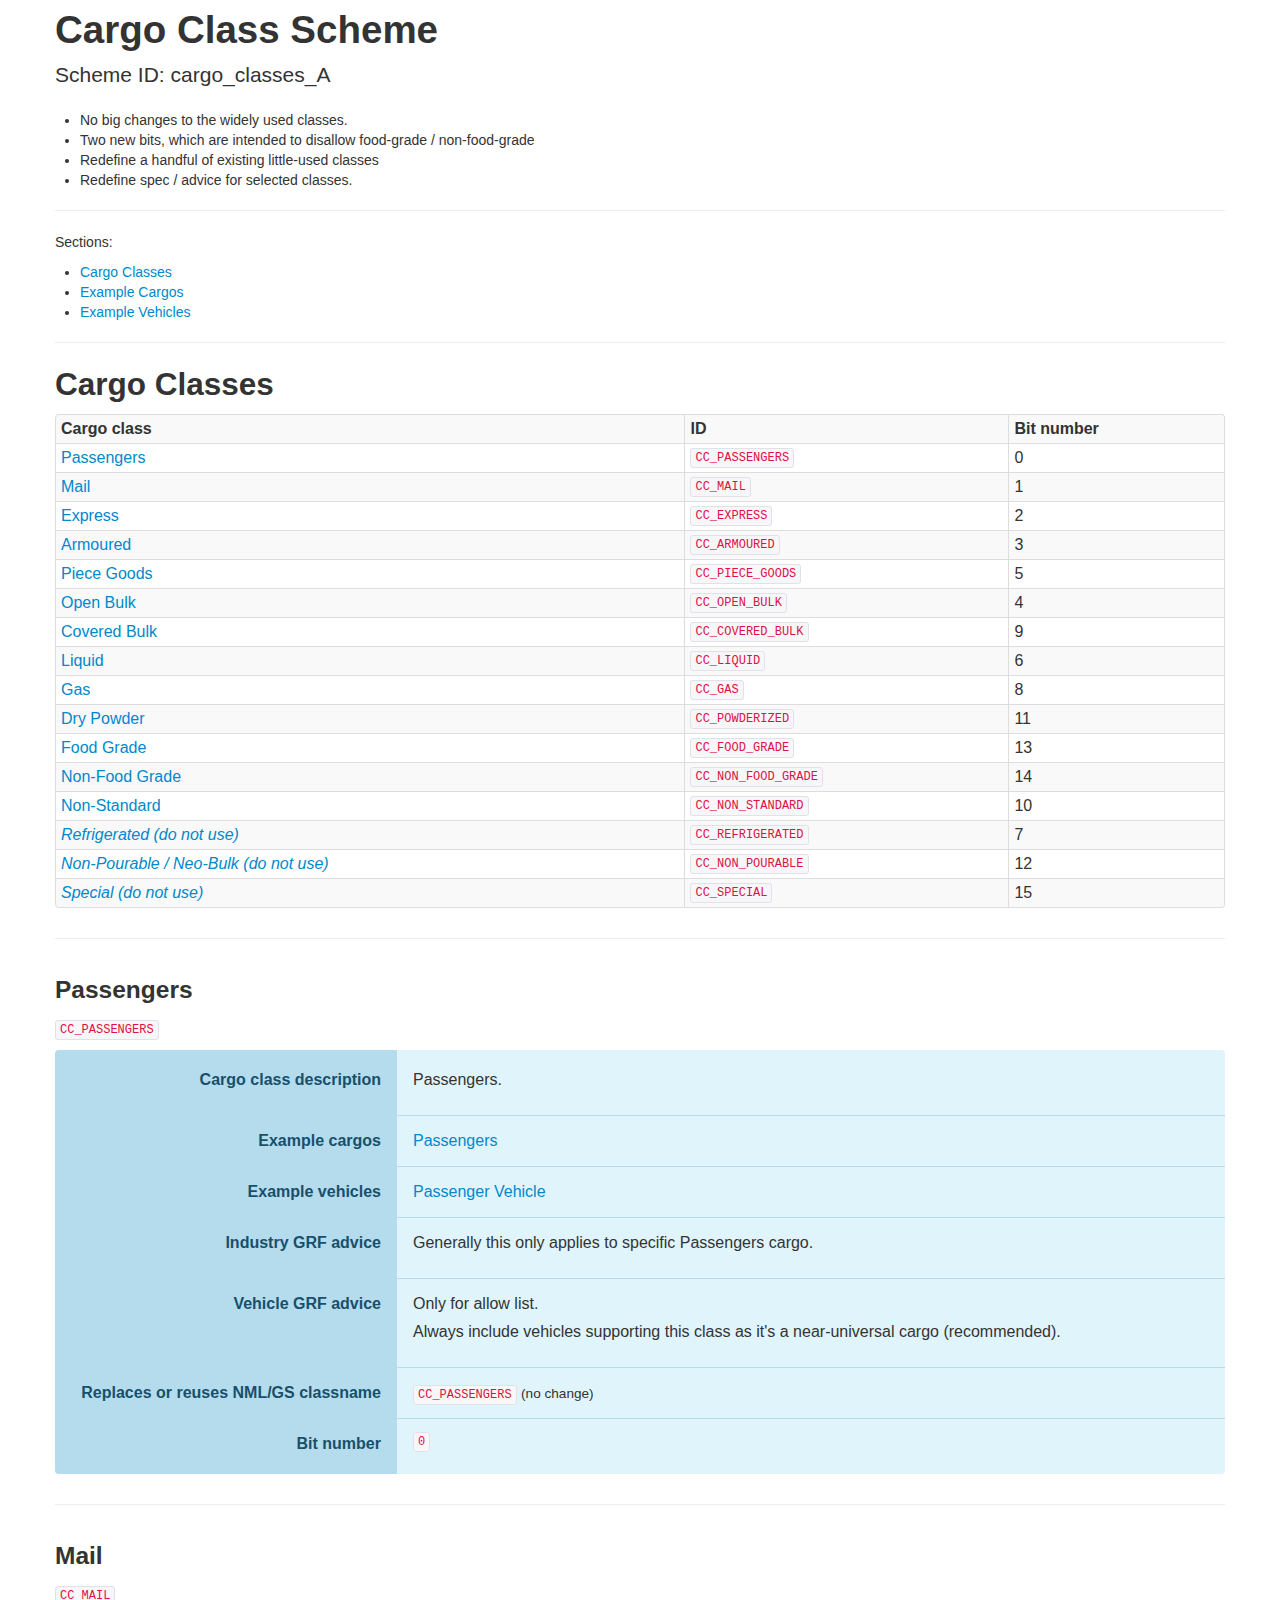
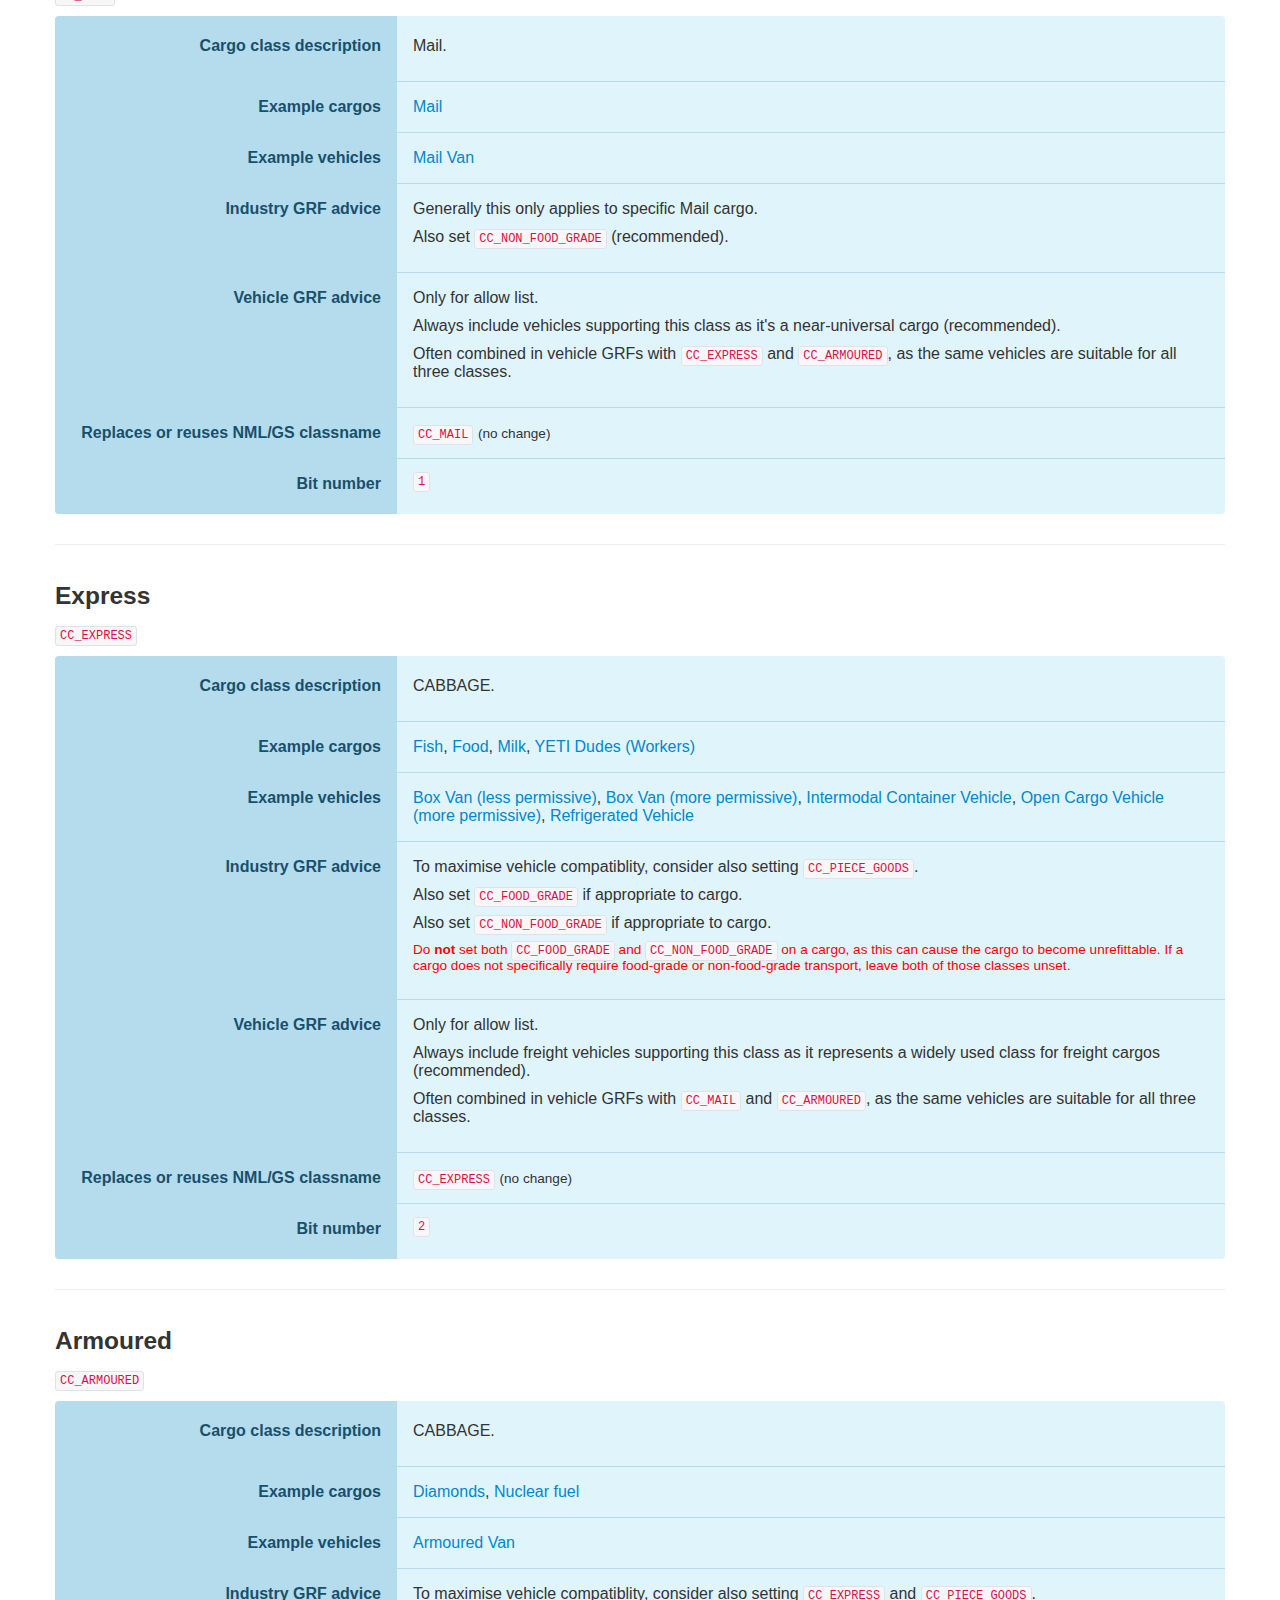
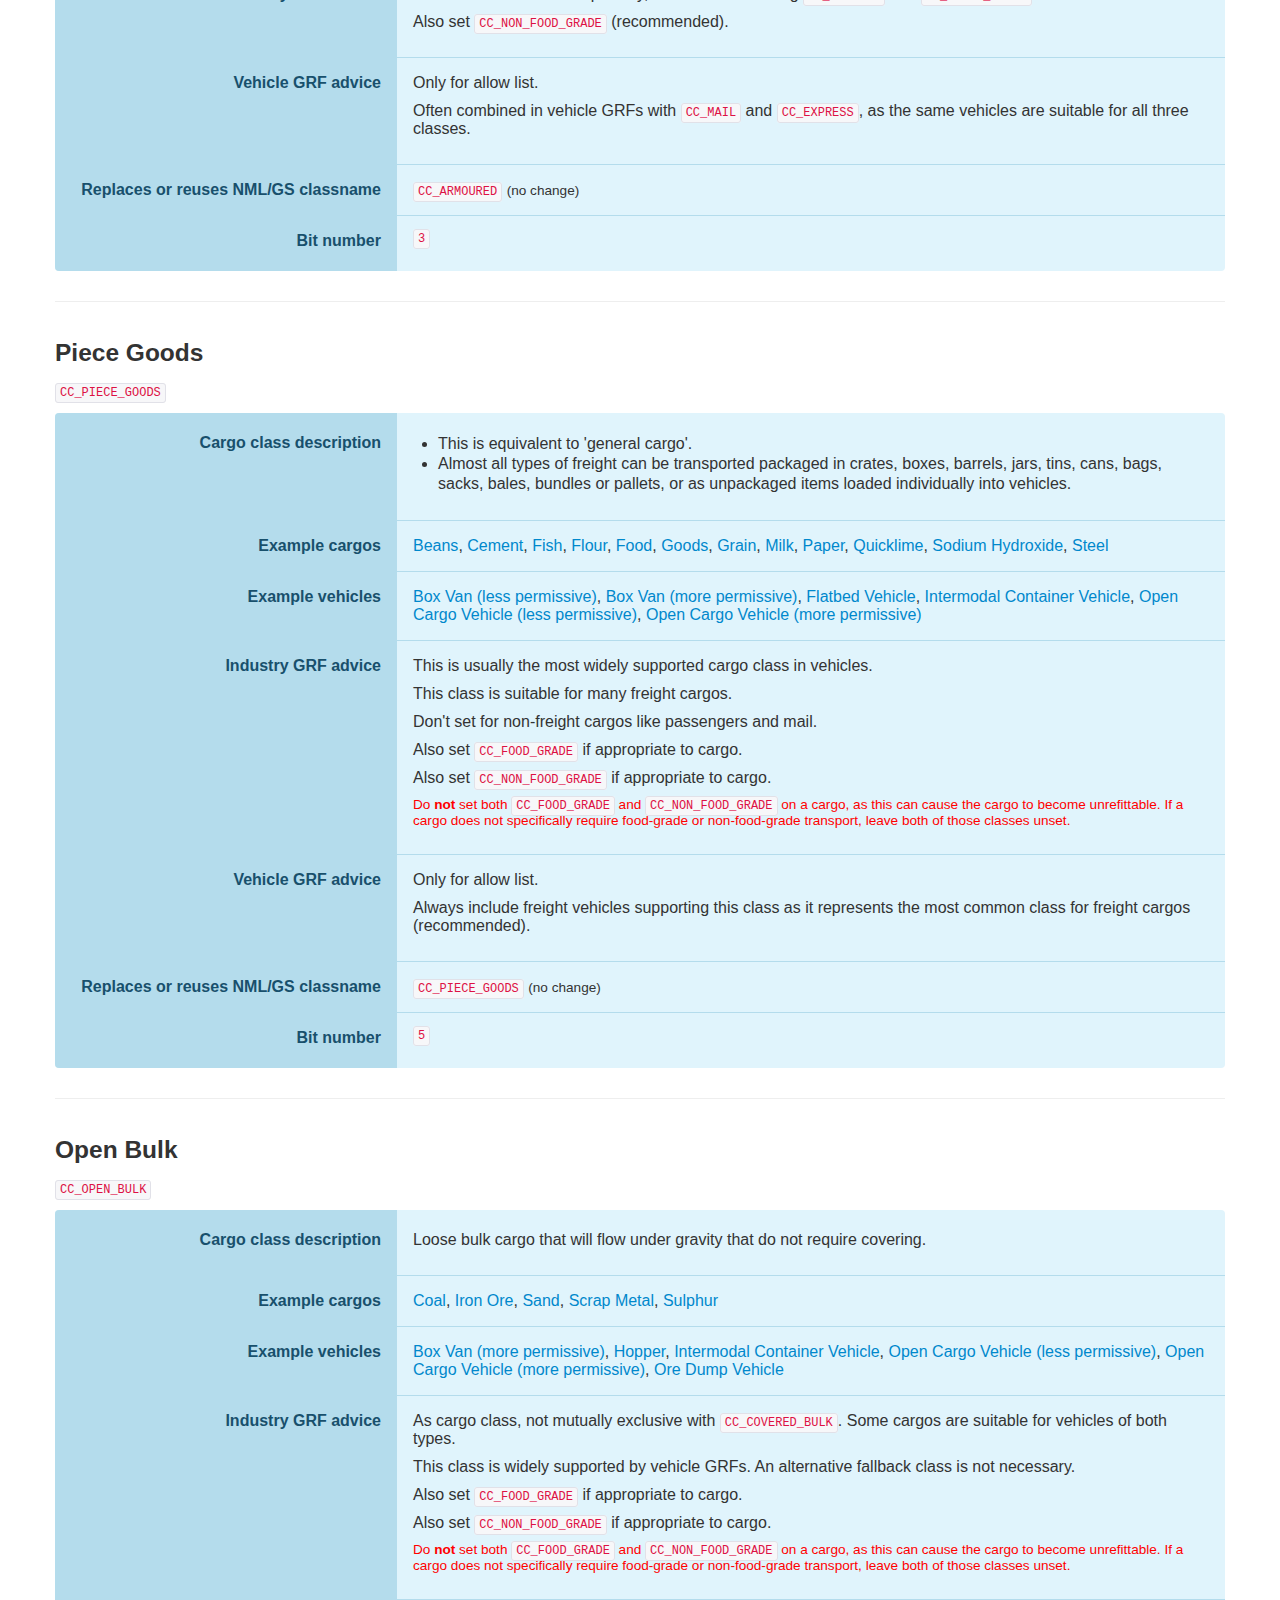
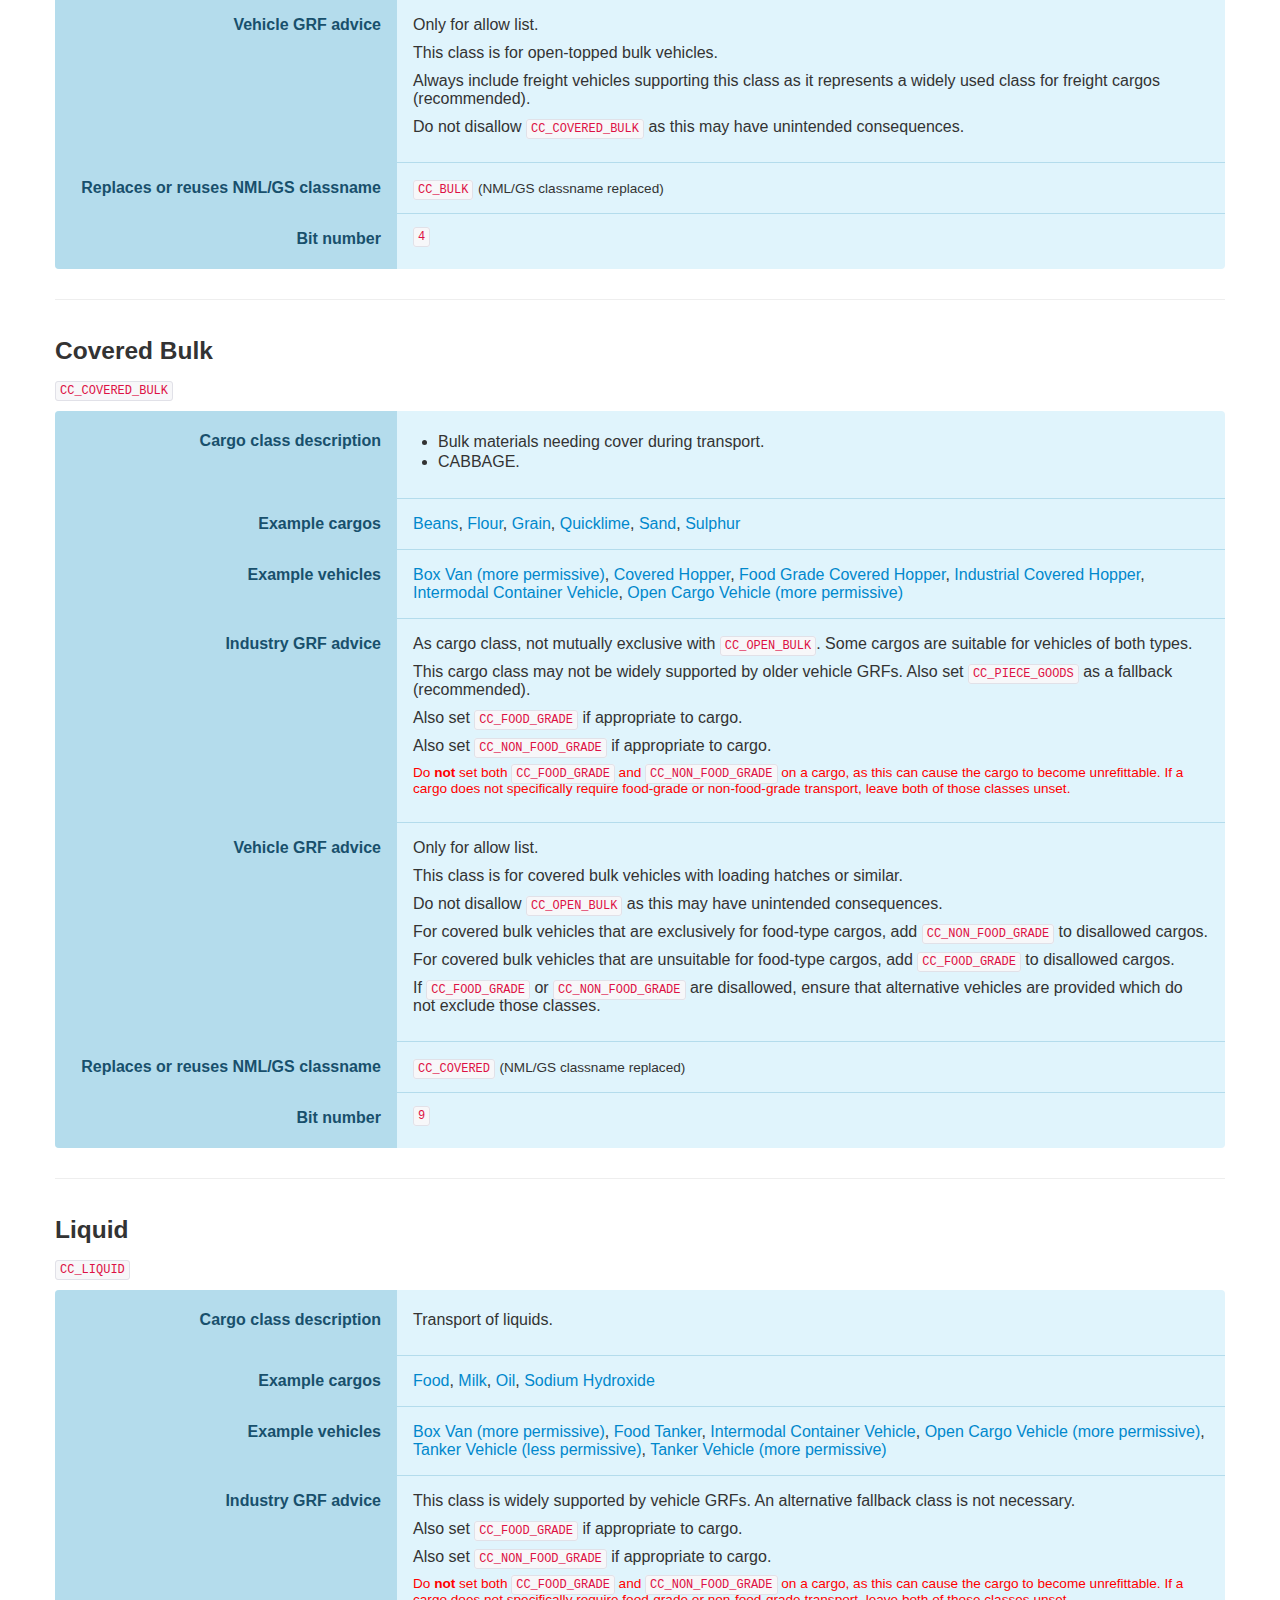
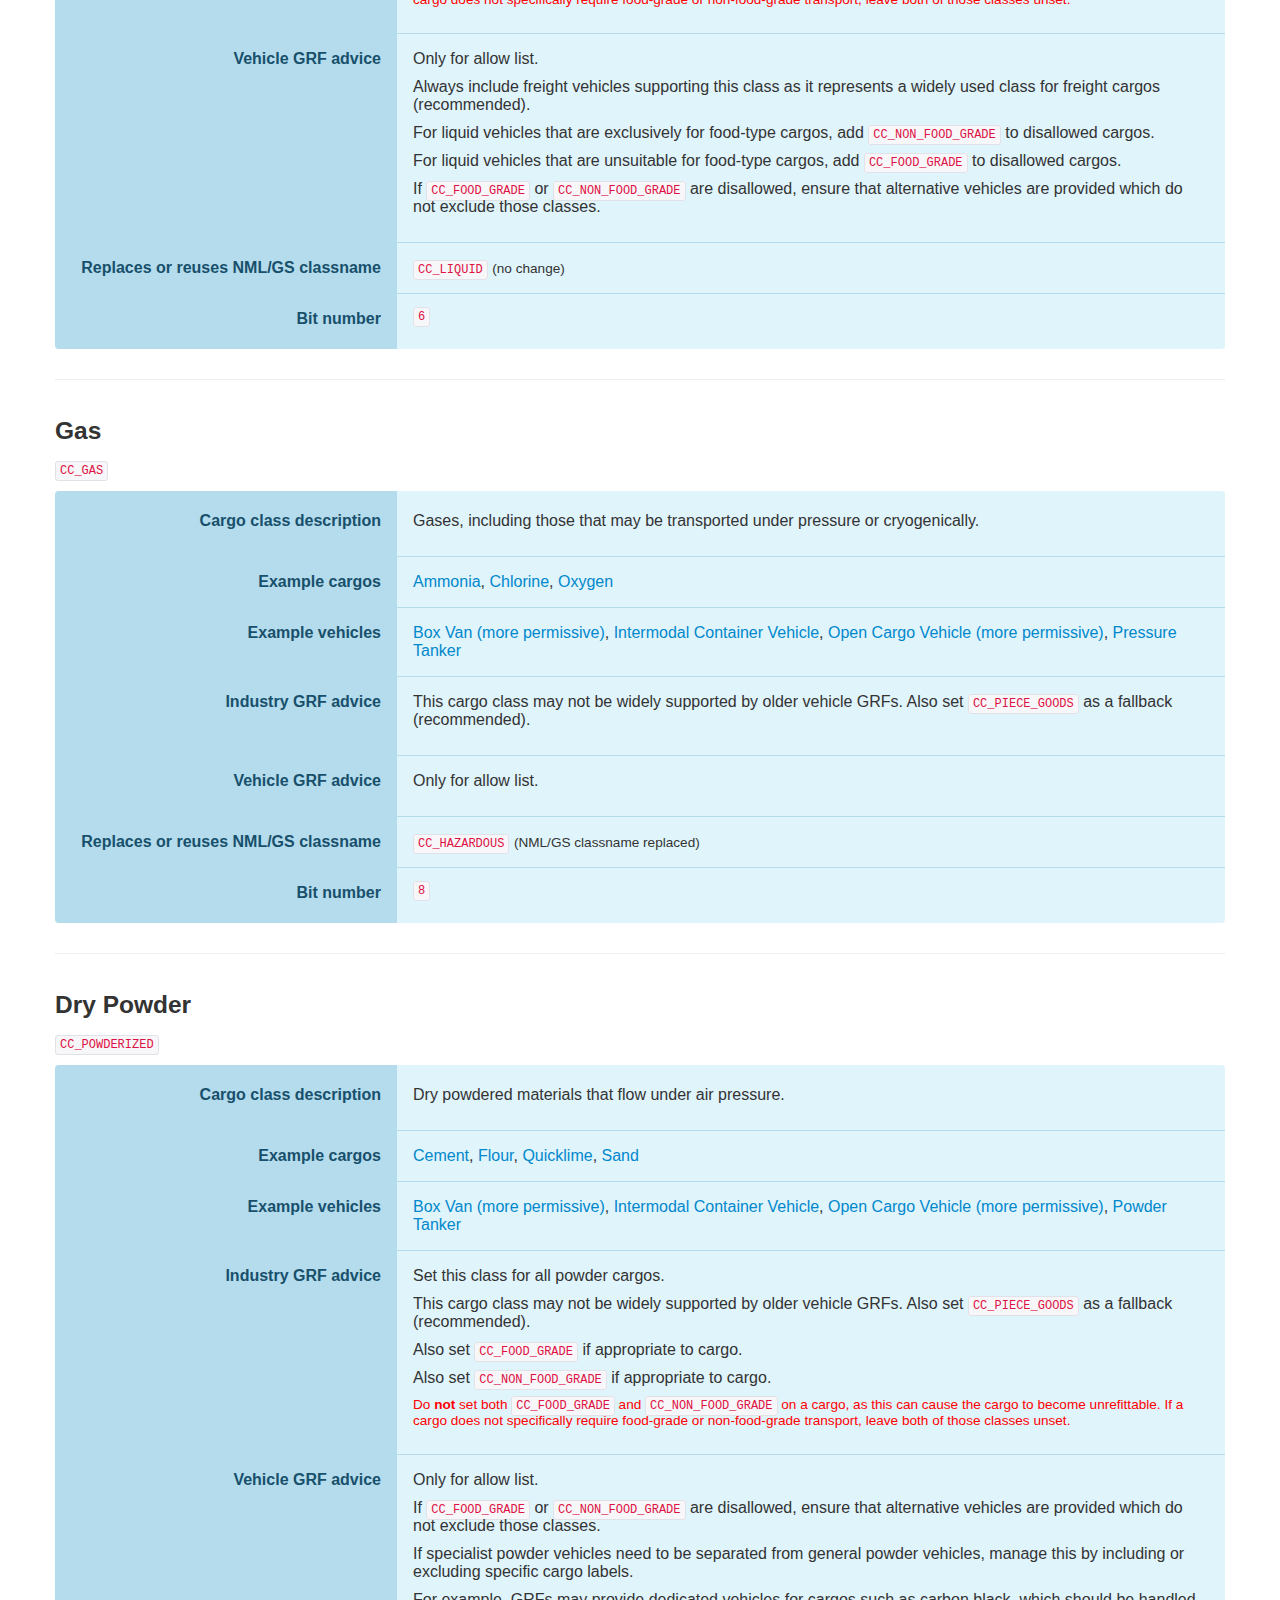
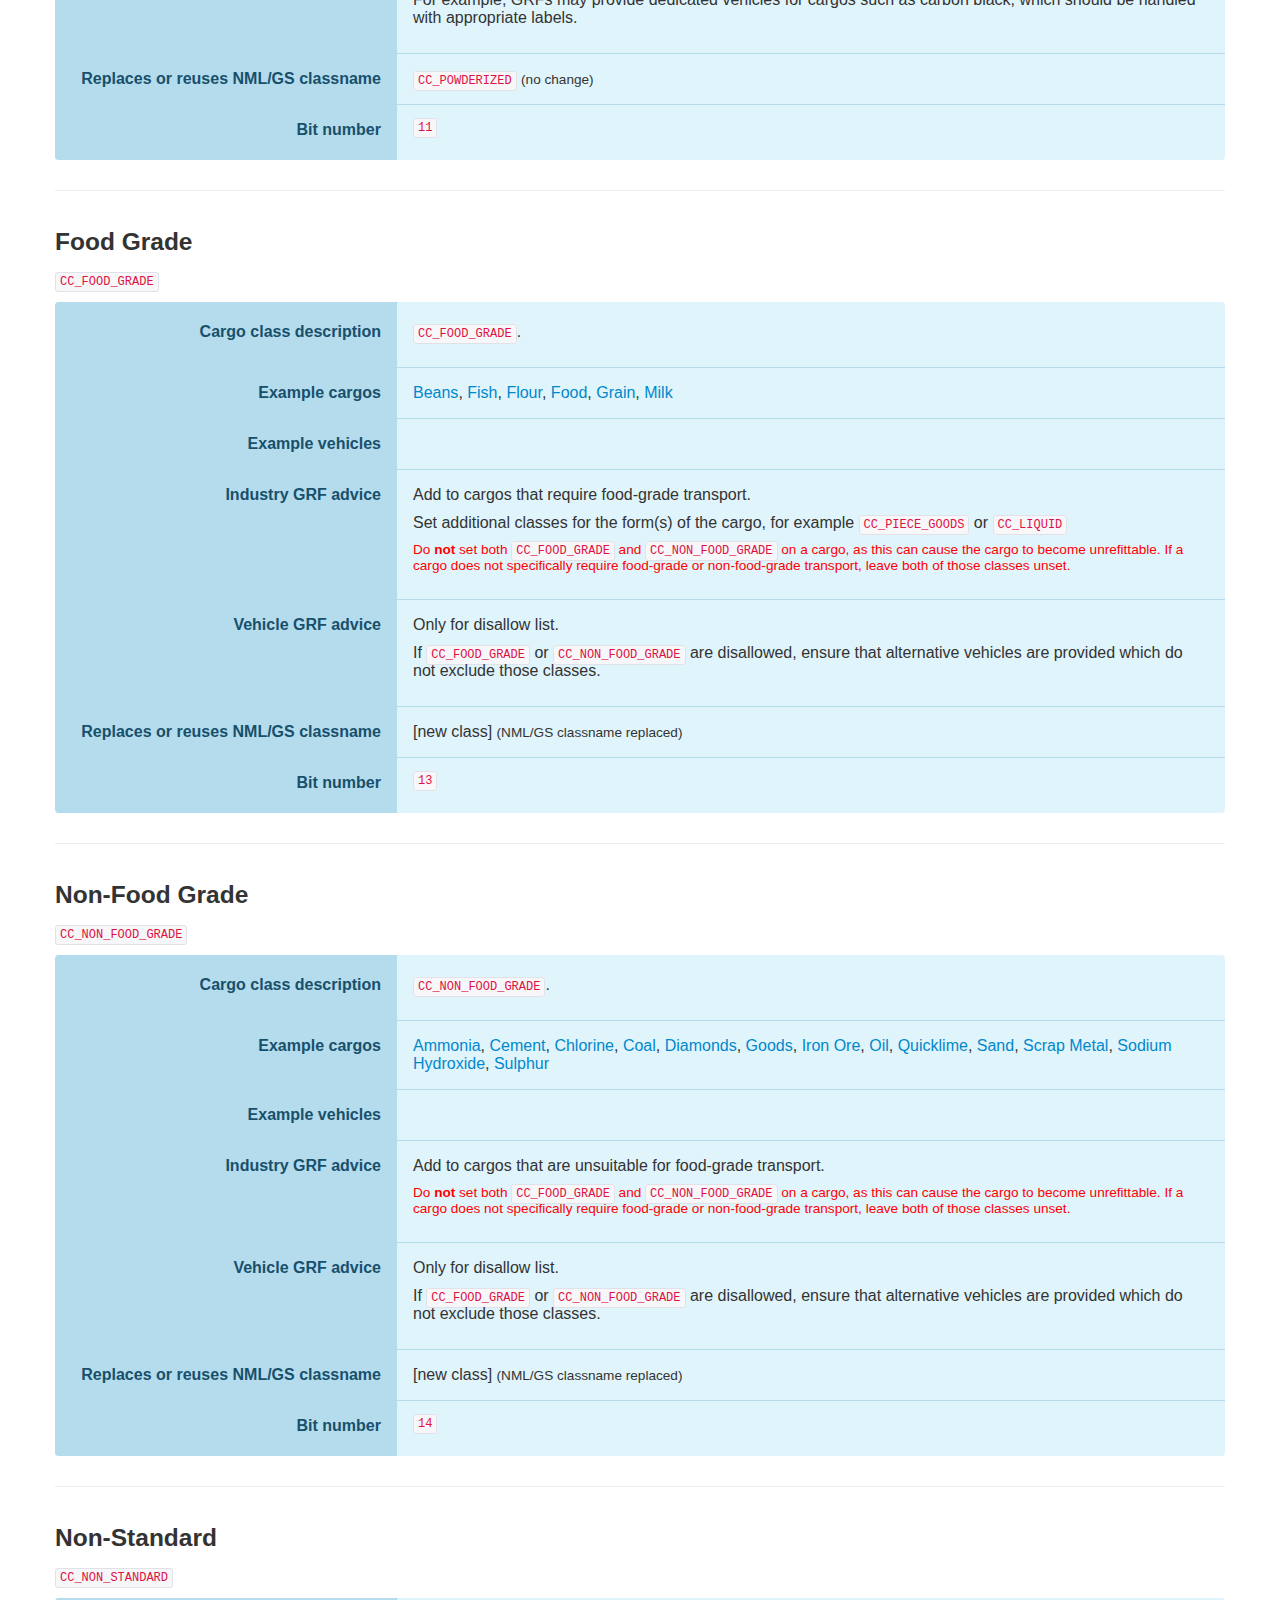
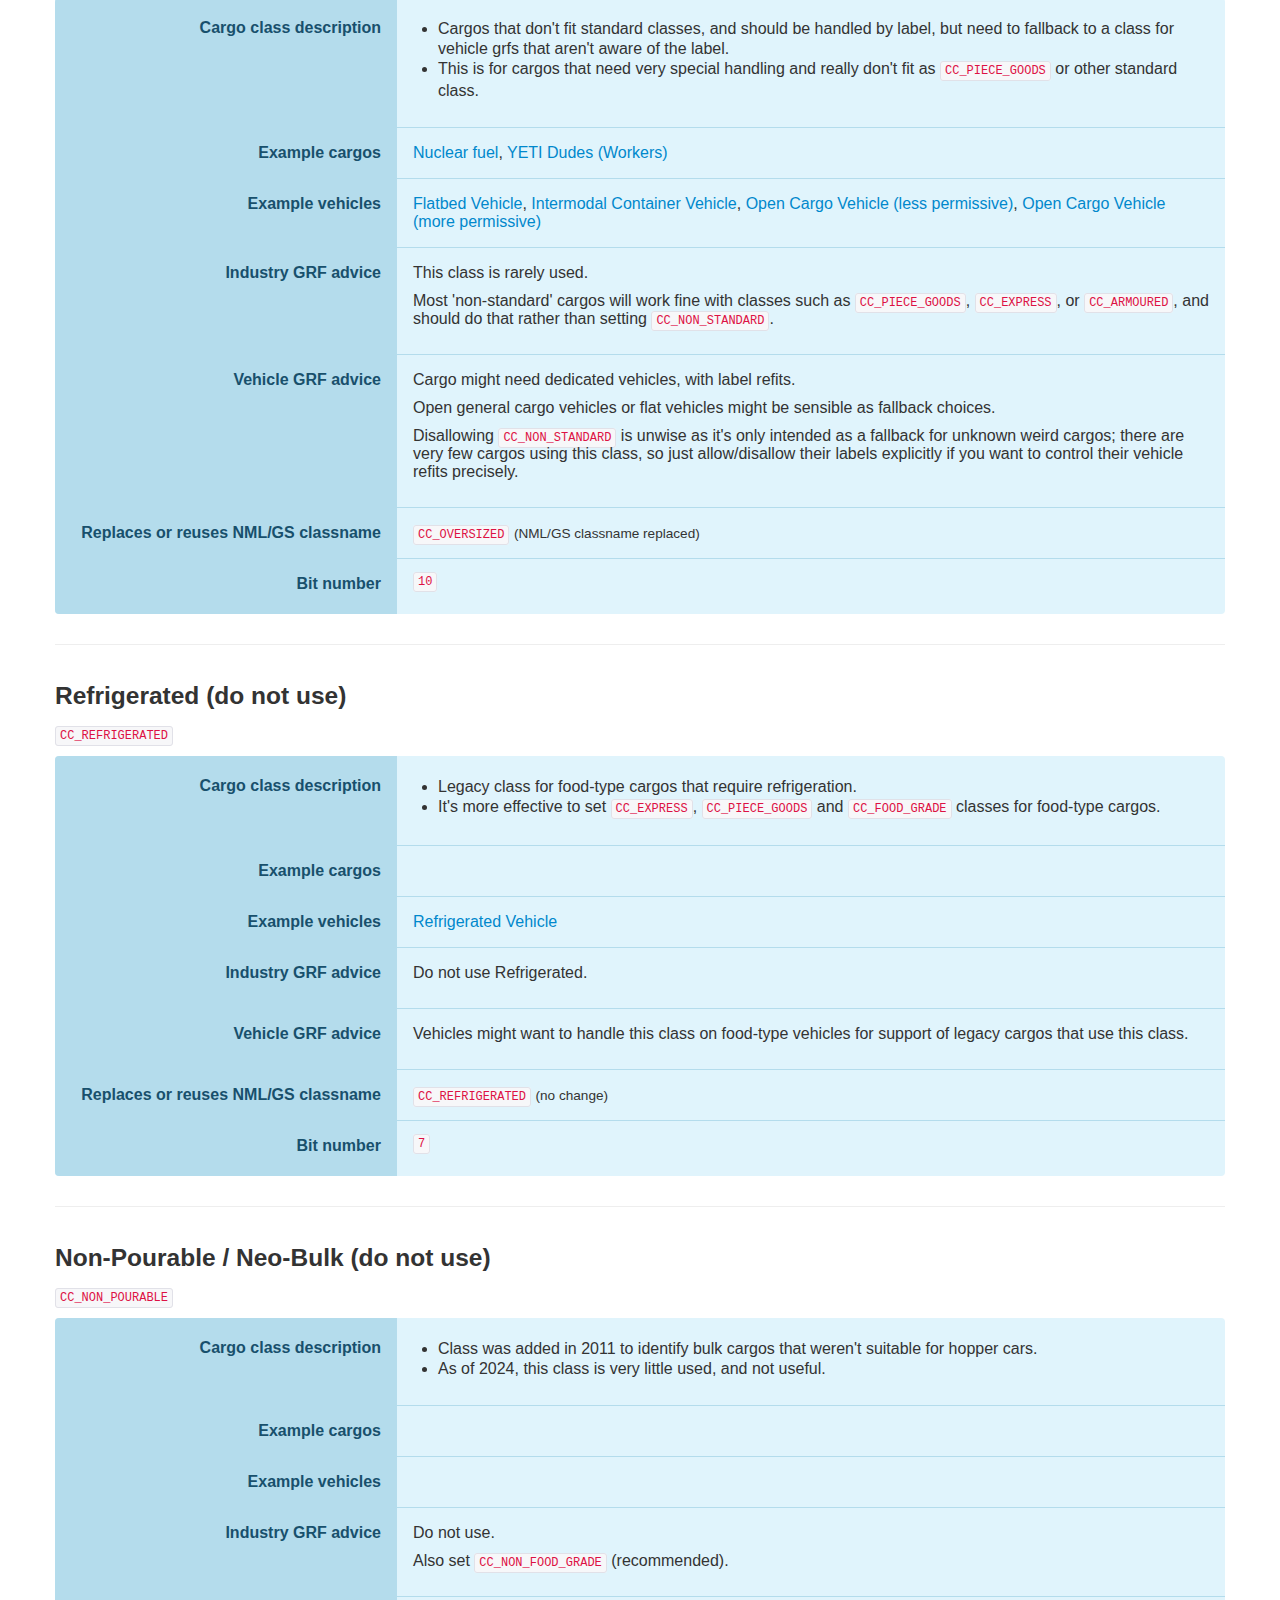
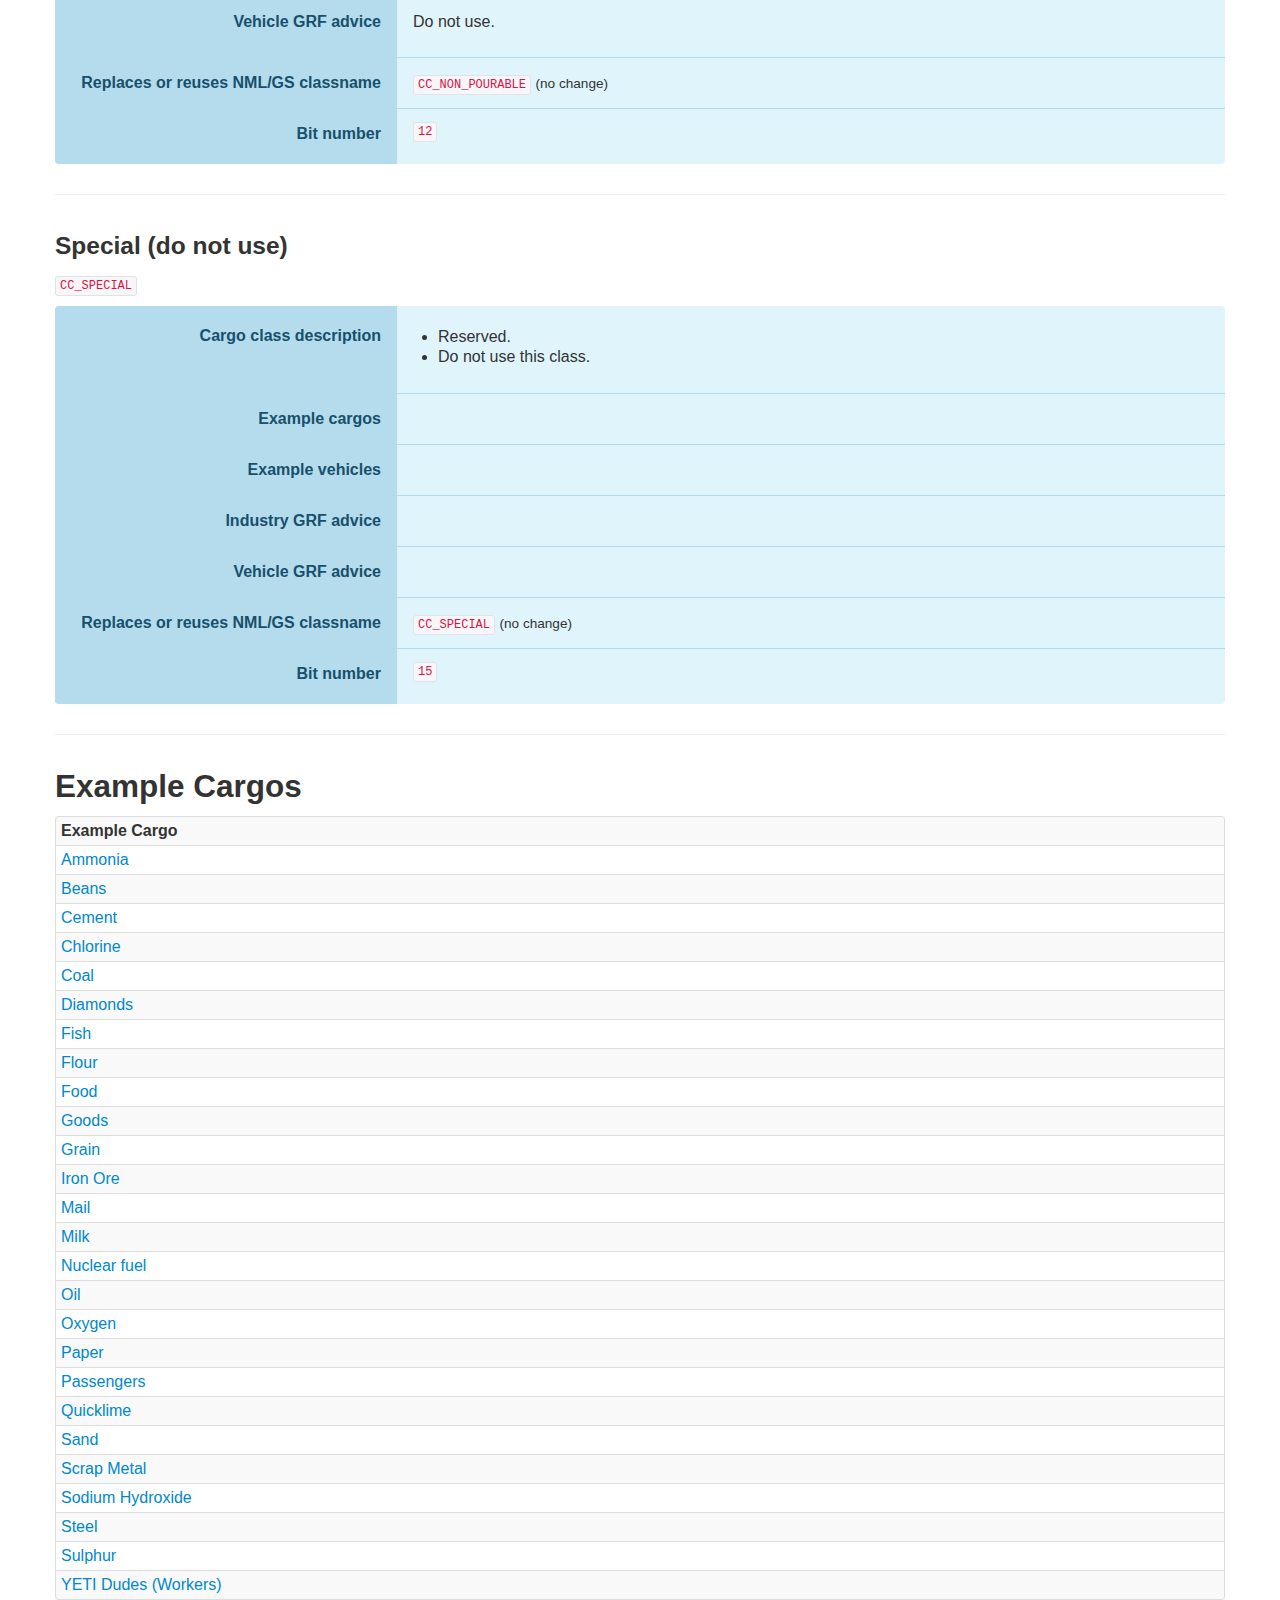
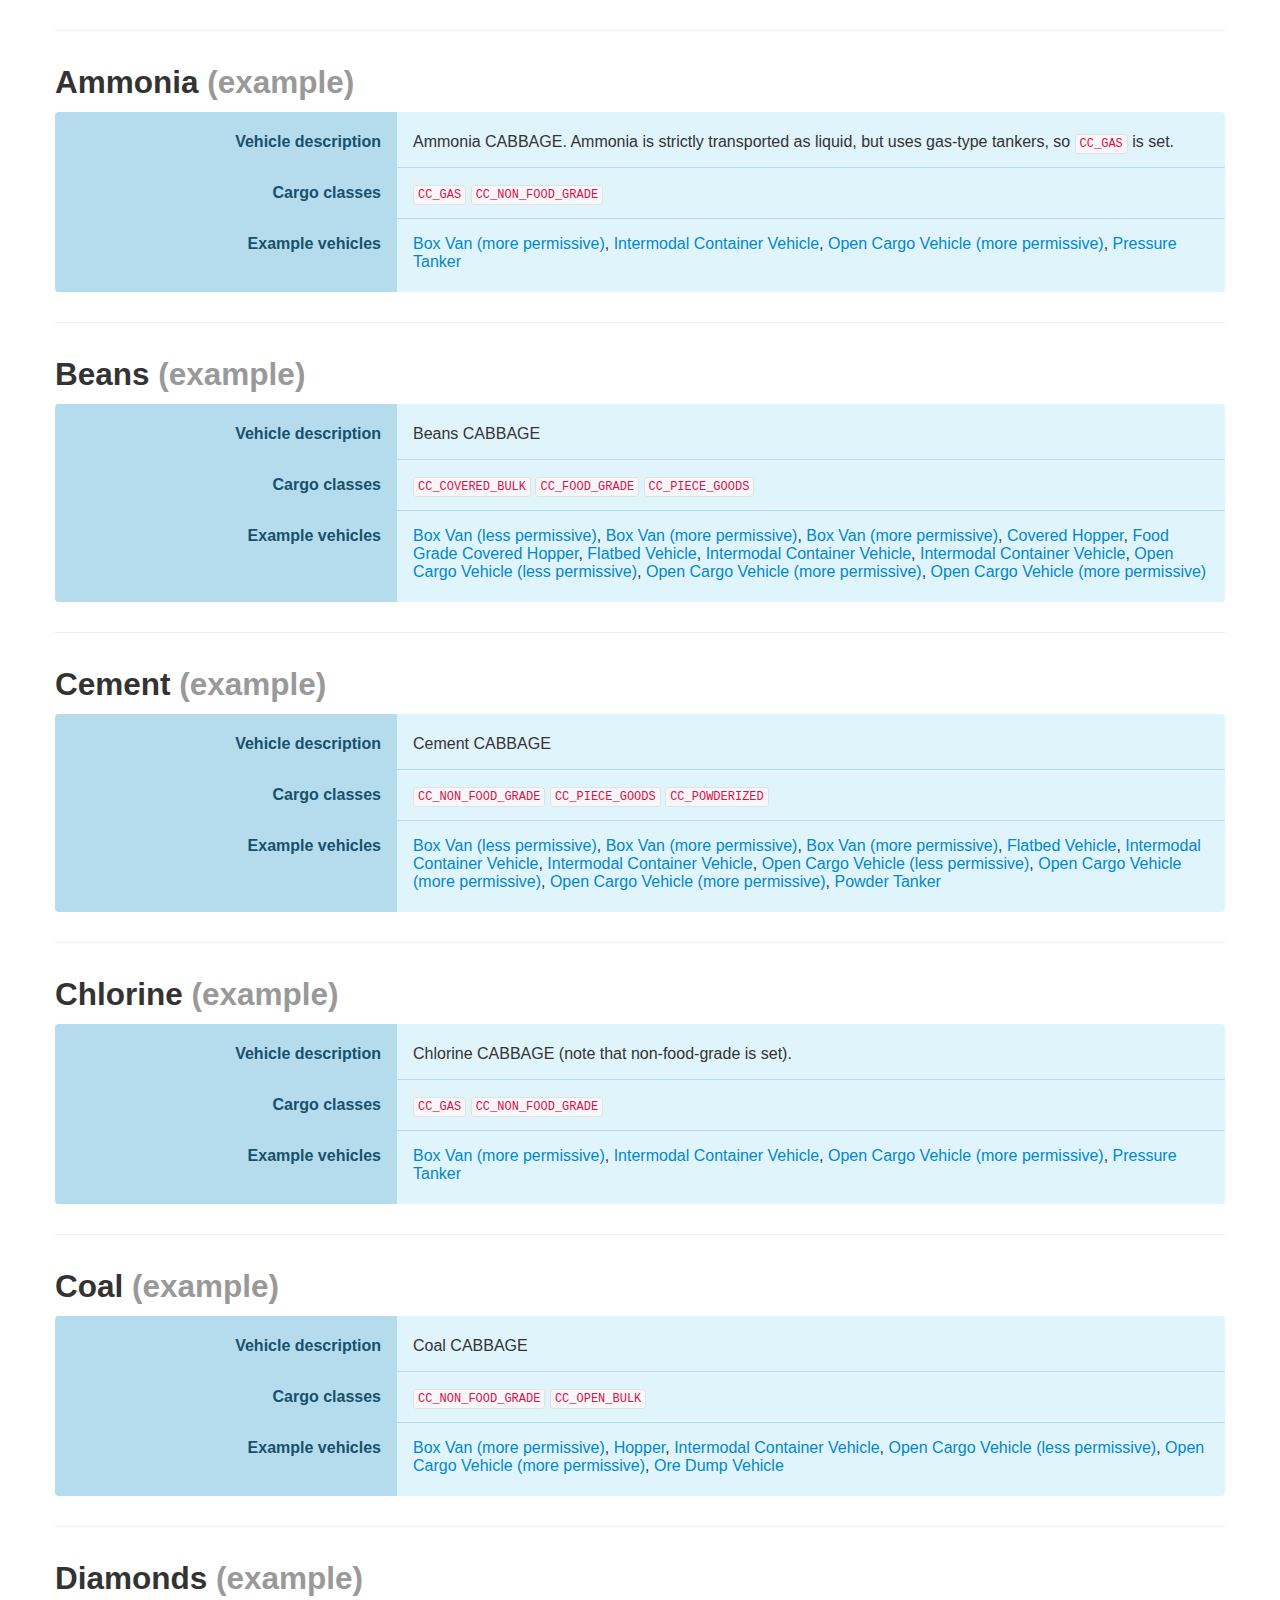
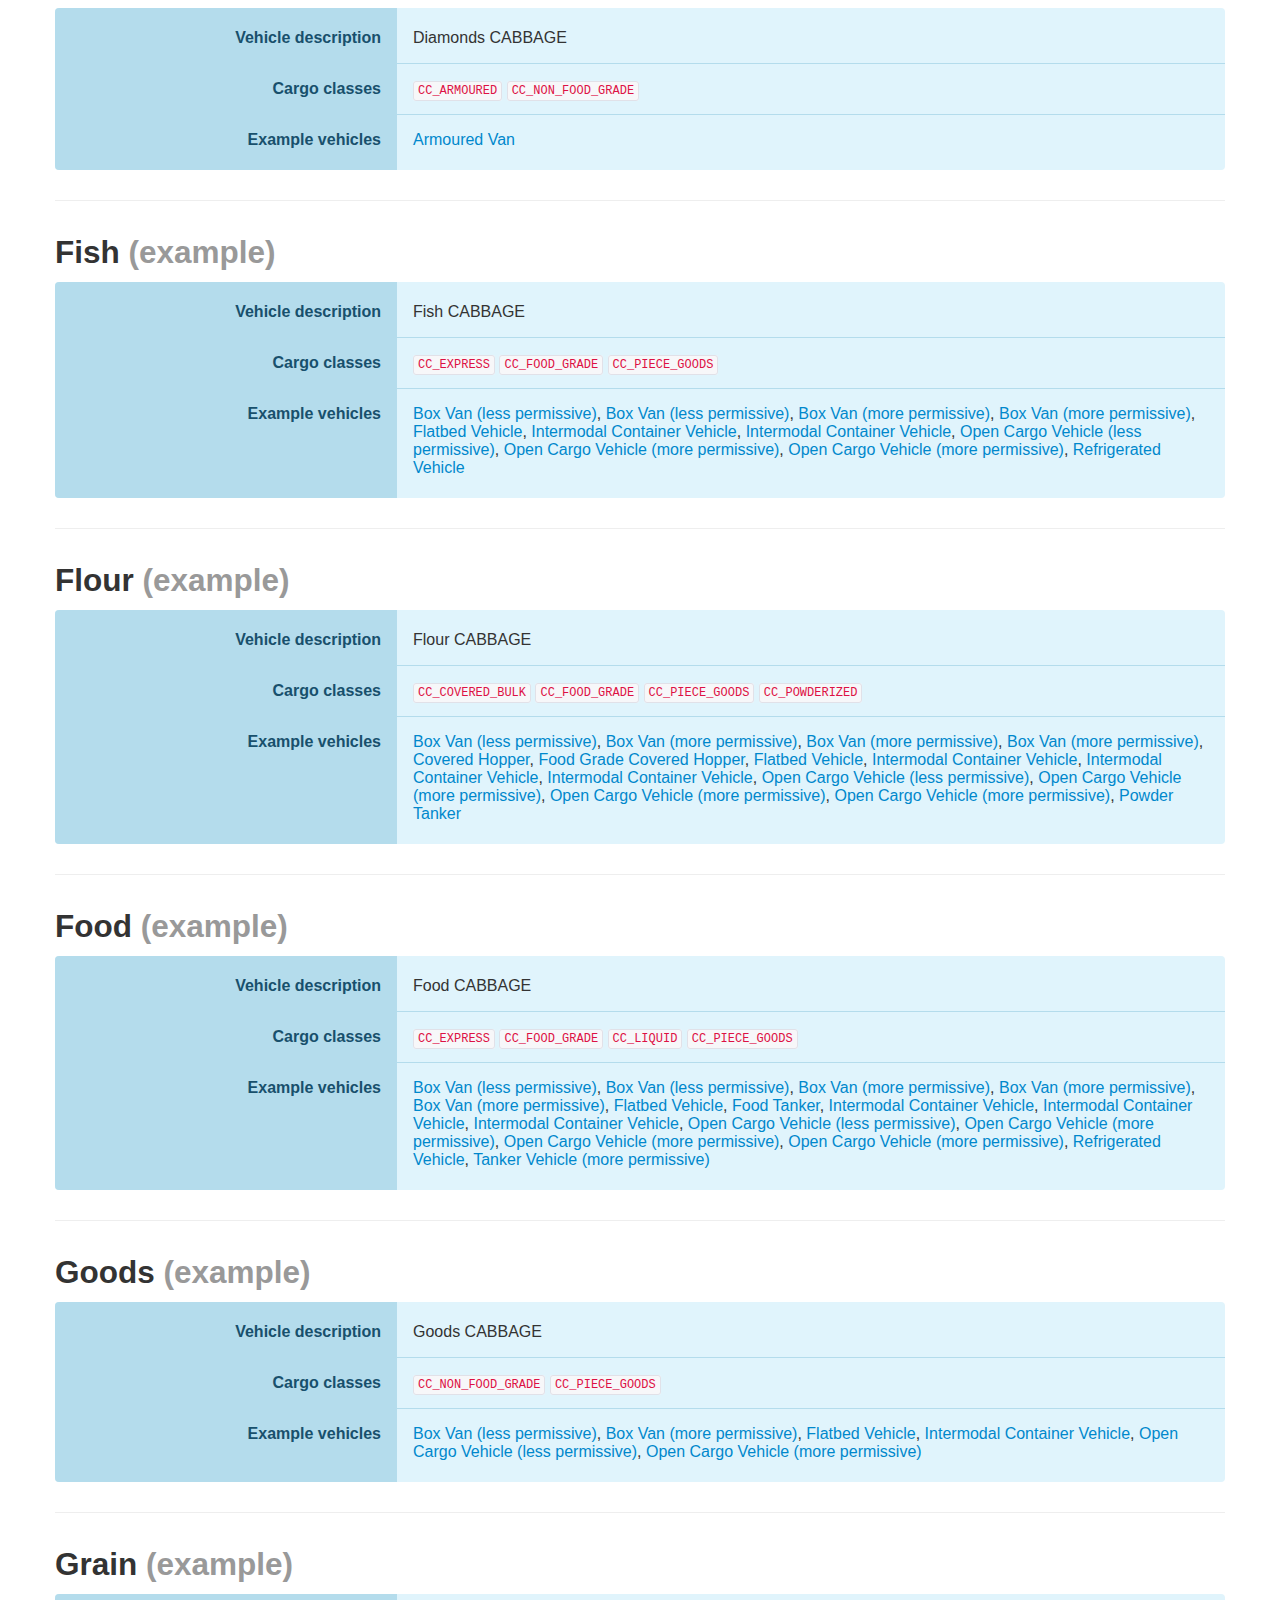
==== src/cargo_classes/docs/index.html @ e80409f0 "Docs: updated cargo classes docs, including index.html with redirect" ====
<html>
    <head>

        <meta http-equiv="refresh" content="0;url=cargo_classes_A.html">
    </head>
    <body>

        <h1><a href="https://www.grf.farm">grf.farm</a></h1>
        <h2>Latest Polar Fox Cargo Classes Page</h2>
        <p><a href="cargo_classes_A.html">cargo_classes_A.html</a></p>
    </body>
</html>
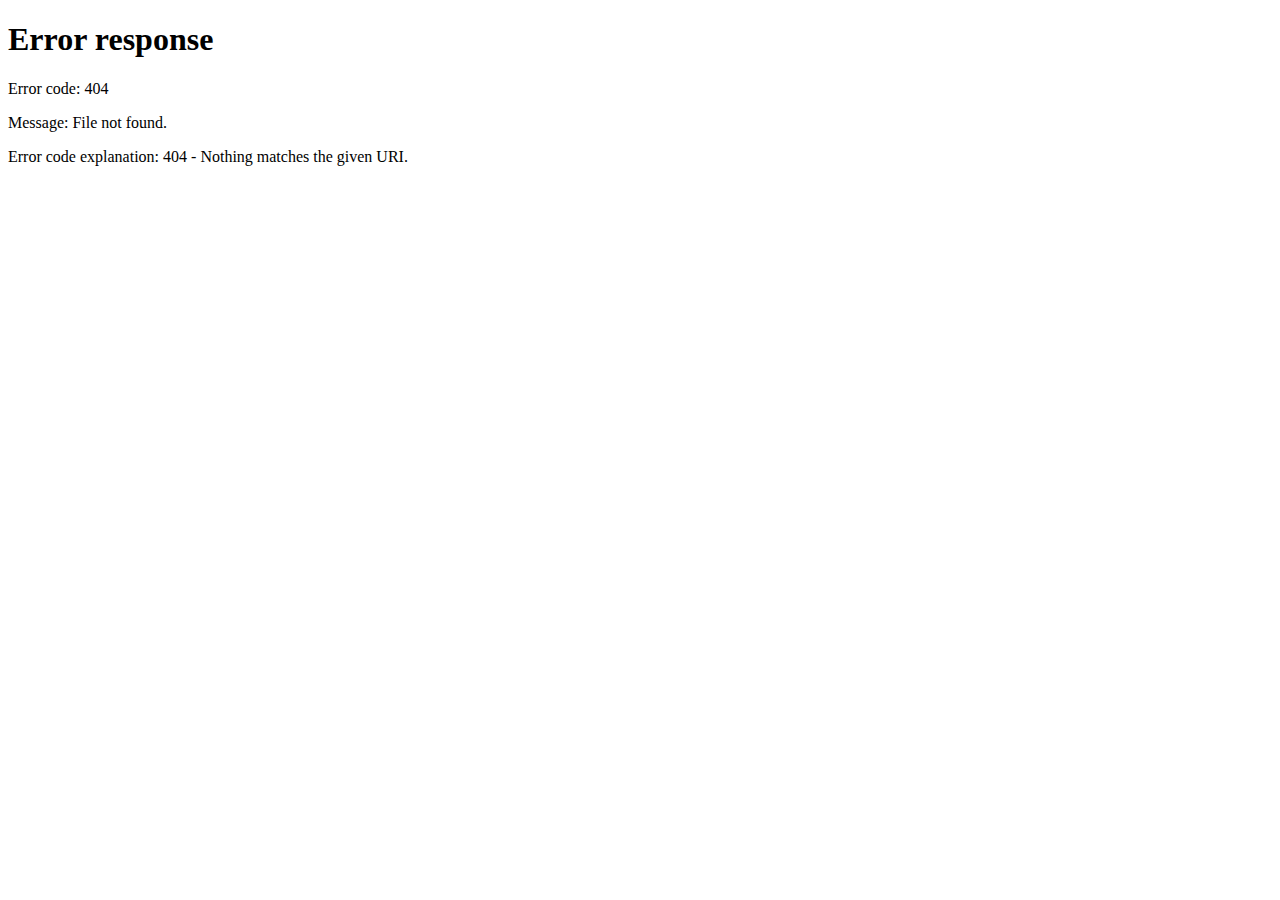
==== commit 3c724dd1: "Change: WIP on cargo class docs structure" ====
--- a/src/cargo_classes/docs/index.html
+++ b/src/cargo_classes/docs/index.html
@@ -1,12 +1,12 @@
 <html>
     <head>
 
-        <meta http-equiv="refresh" content="0;url=cargo_classes_A.html">
+        <meta http-equiv="refresh" content="0;url=cargo_classes_FIRS_overview.html">
     </head>
     <body>
 
         <h1><a href="https://www.grf.farm">grf.farm</a></h1>
         <h2>Latest Polar Fox Cargo Classes Page</h2>
-        <p><a href="cargo_classes_A.html">cargo_classes_A.html</a></p>
+        <p><a href="cargo_classes_A.html">cargo_classes_FIRS_overview.html</a></p>
     </body>
 </html>
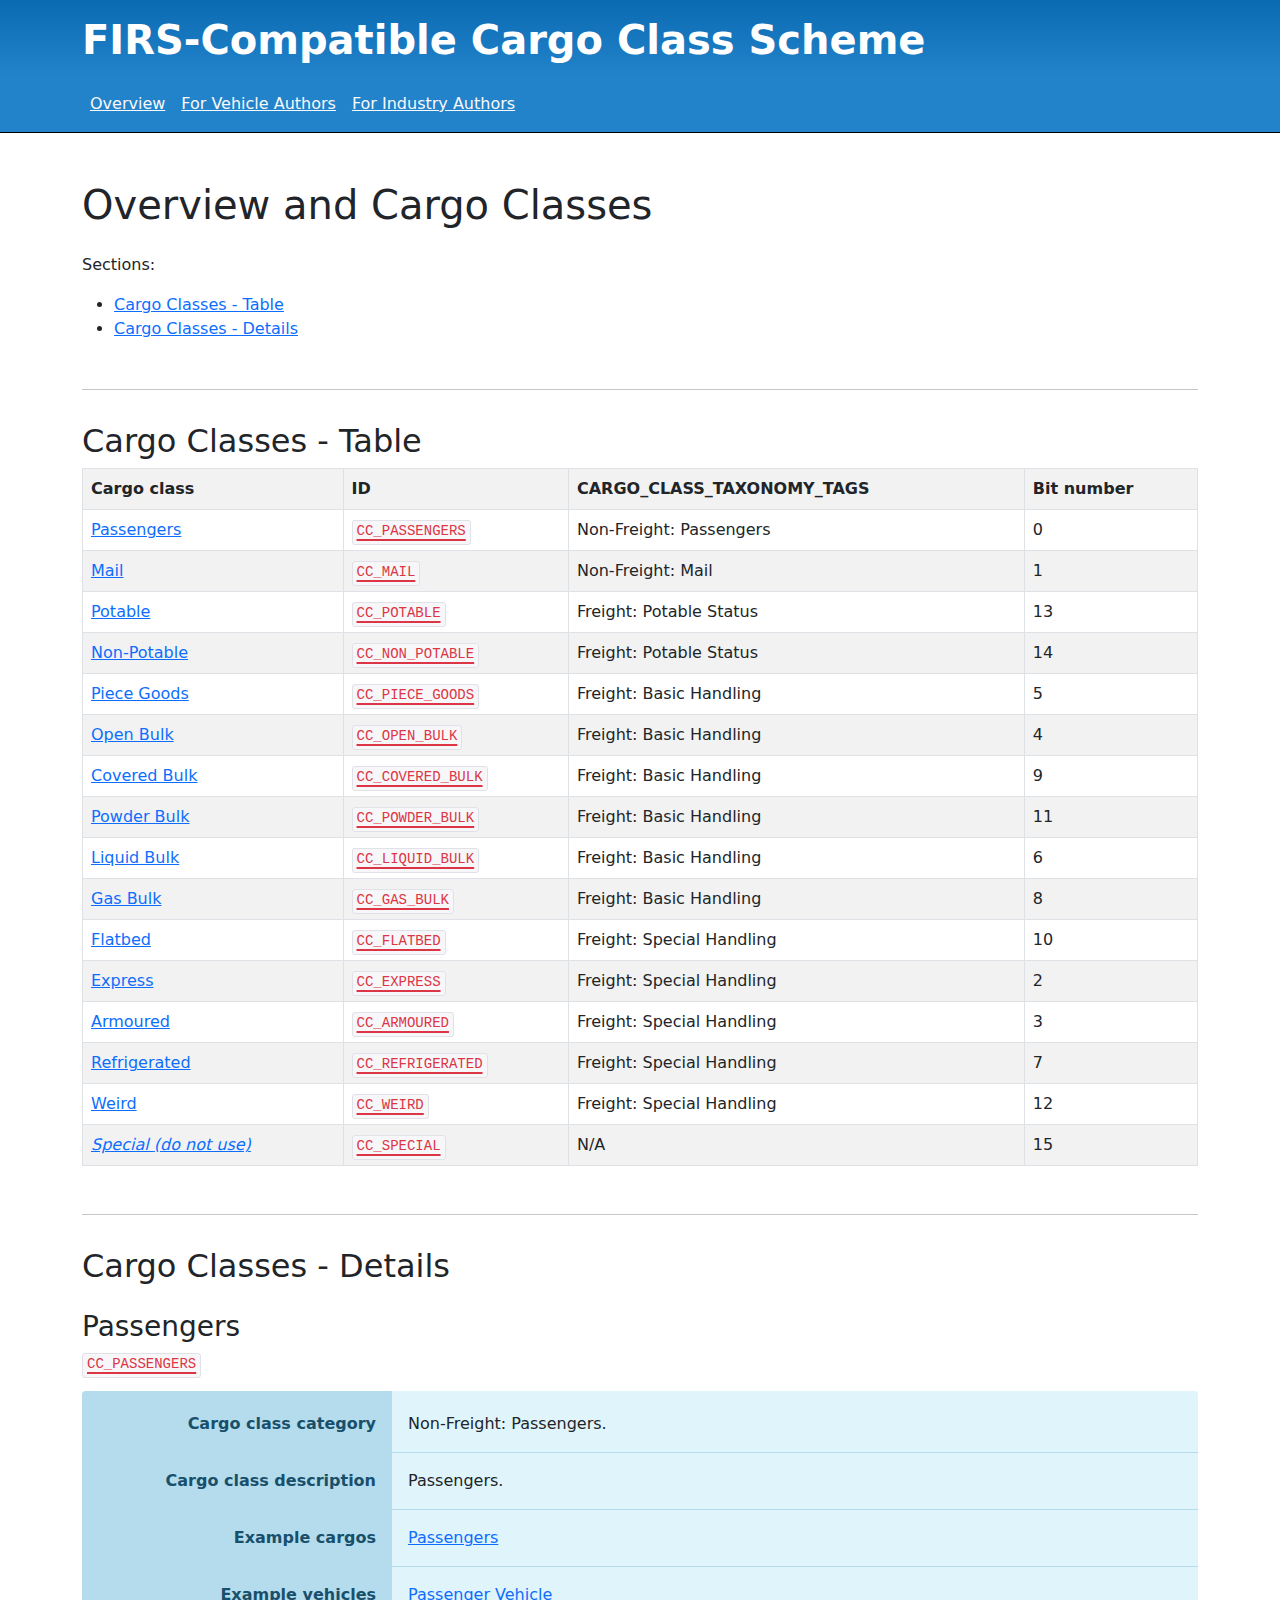
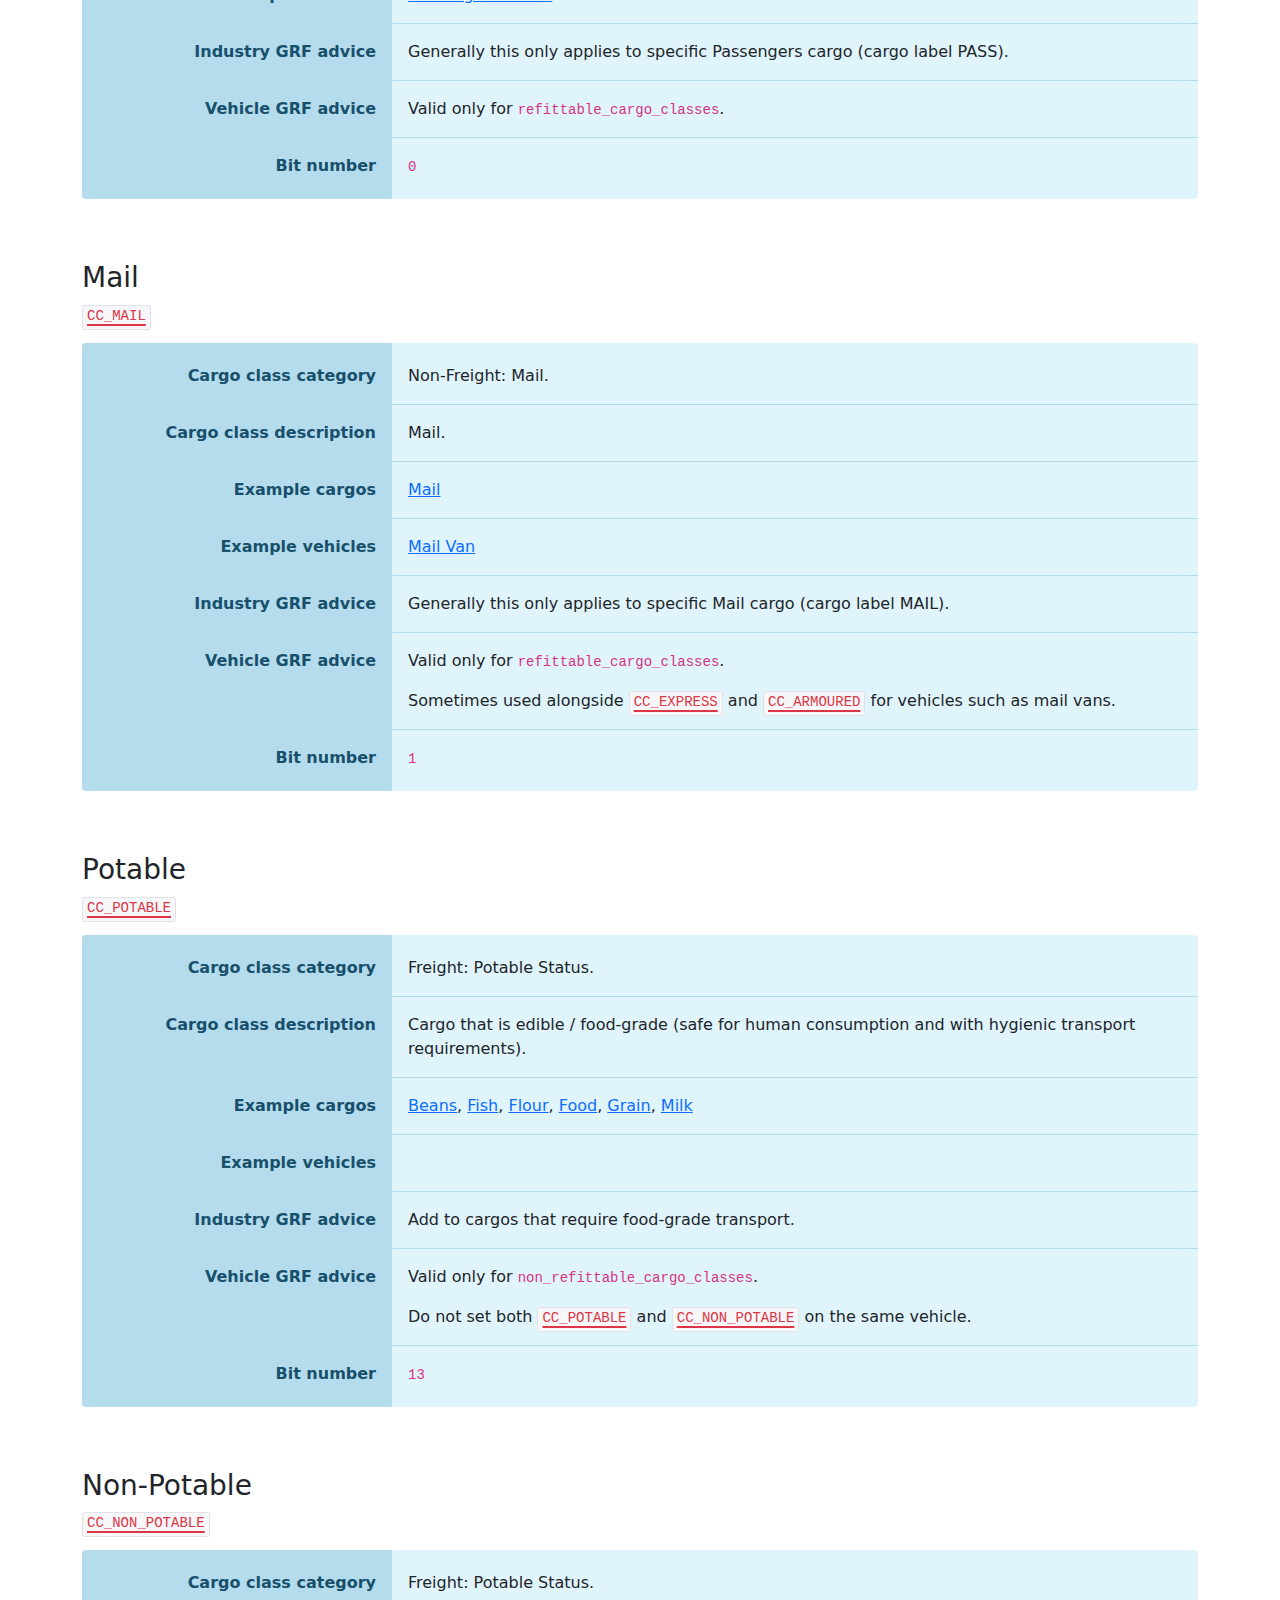
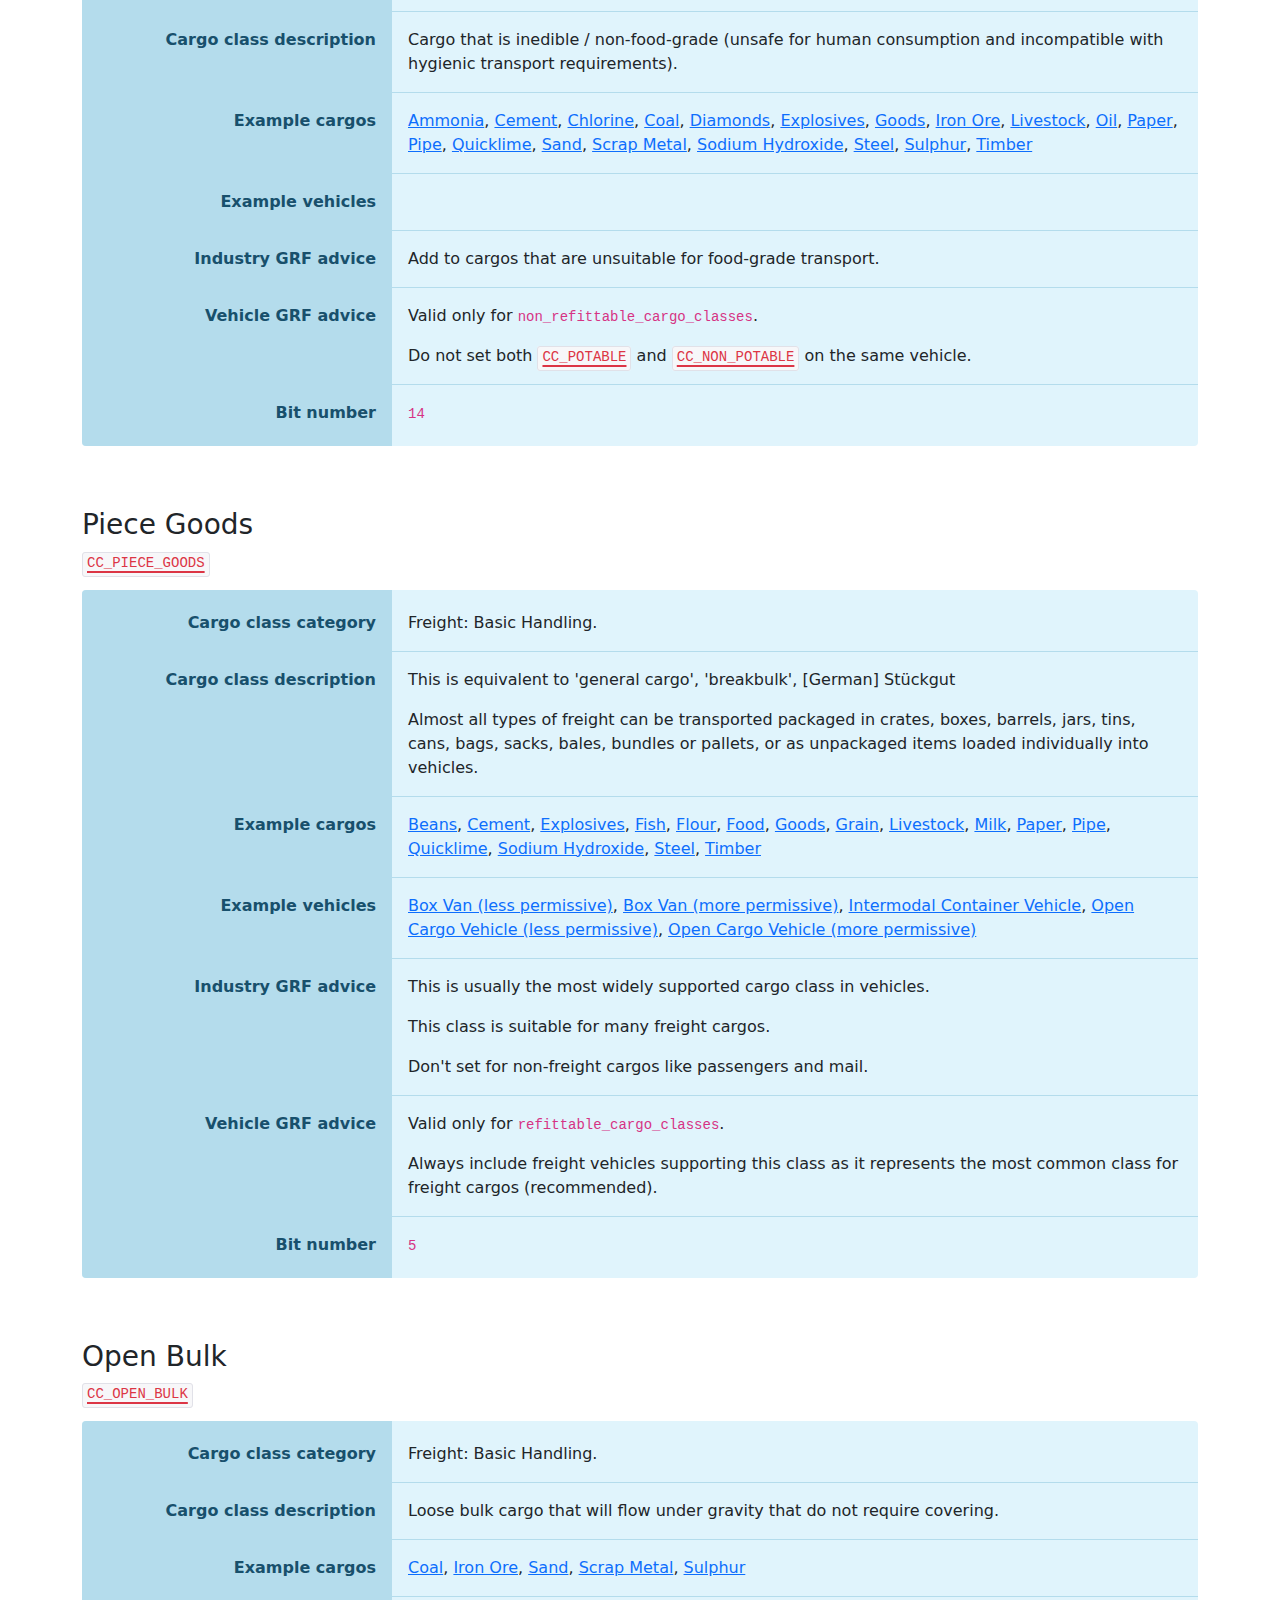
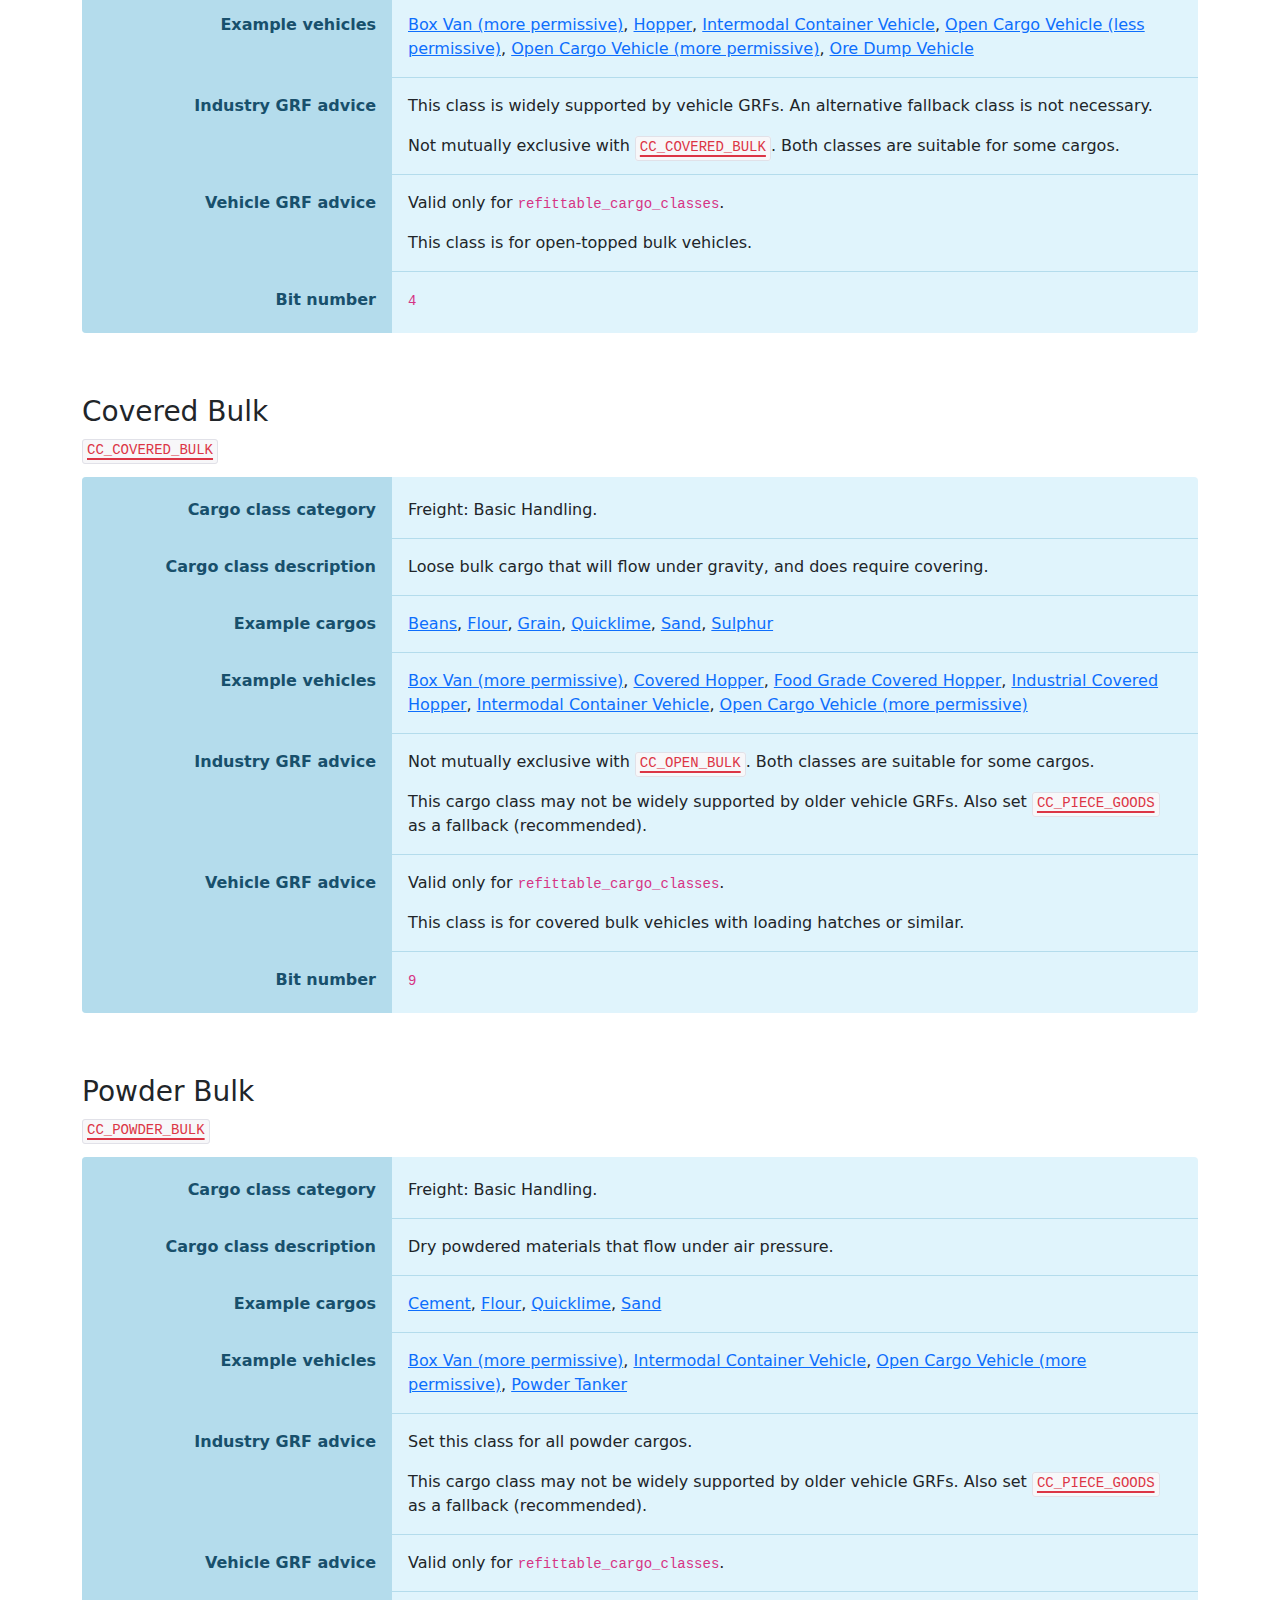
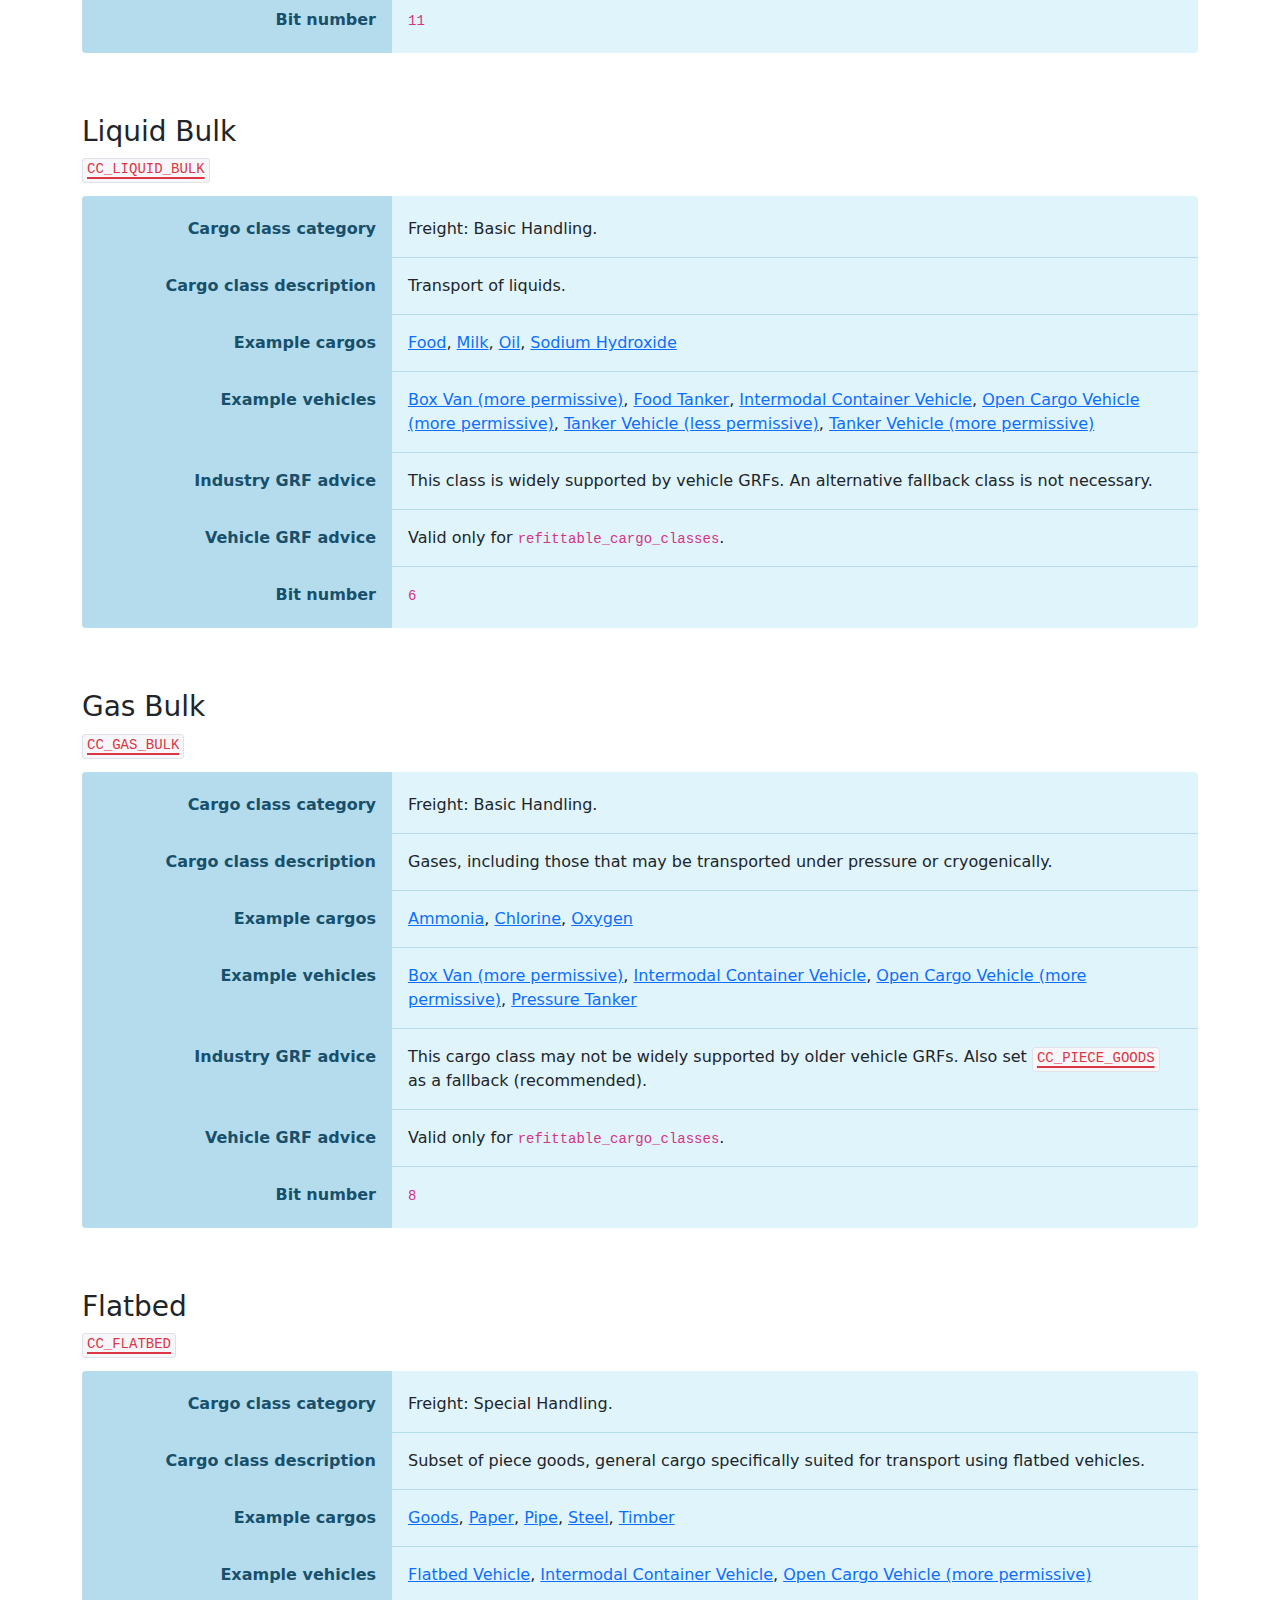
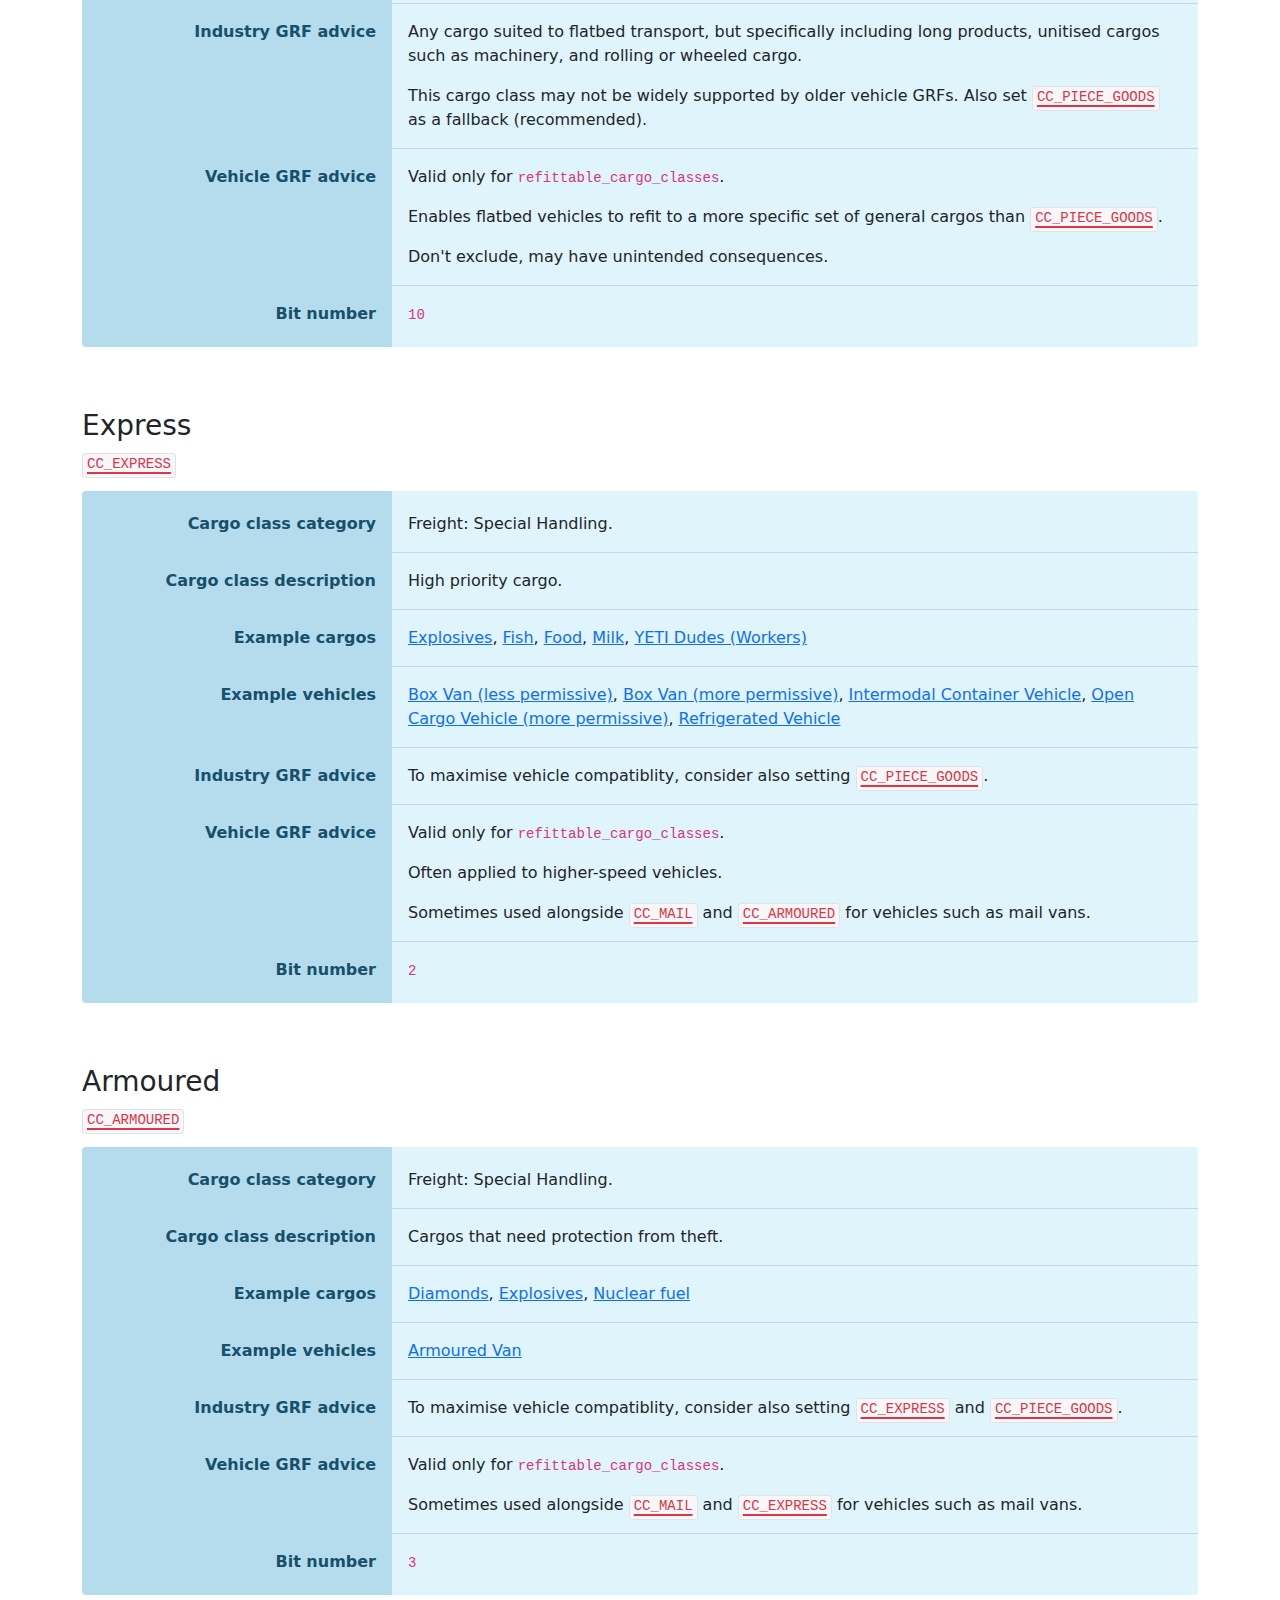
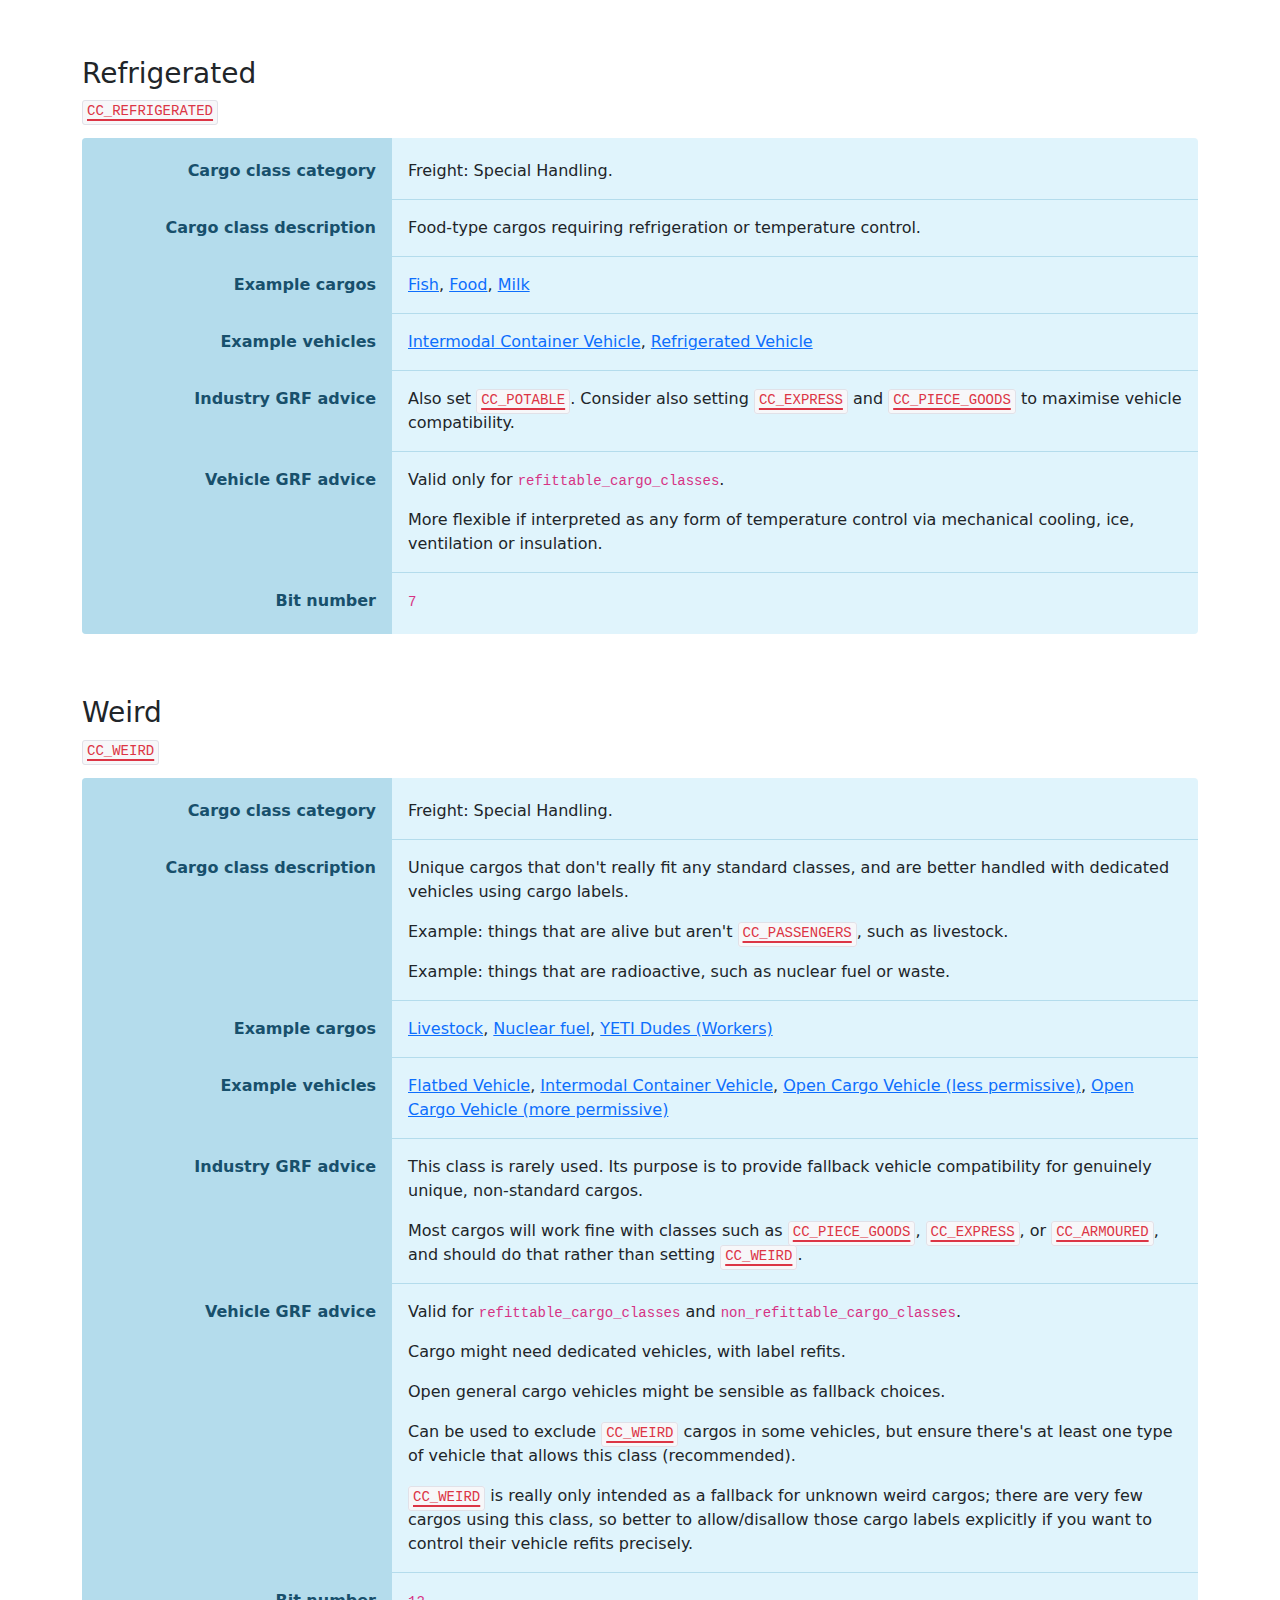
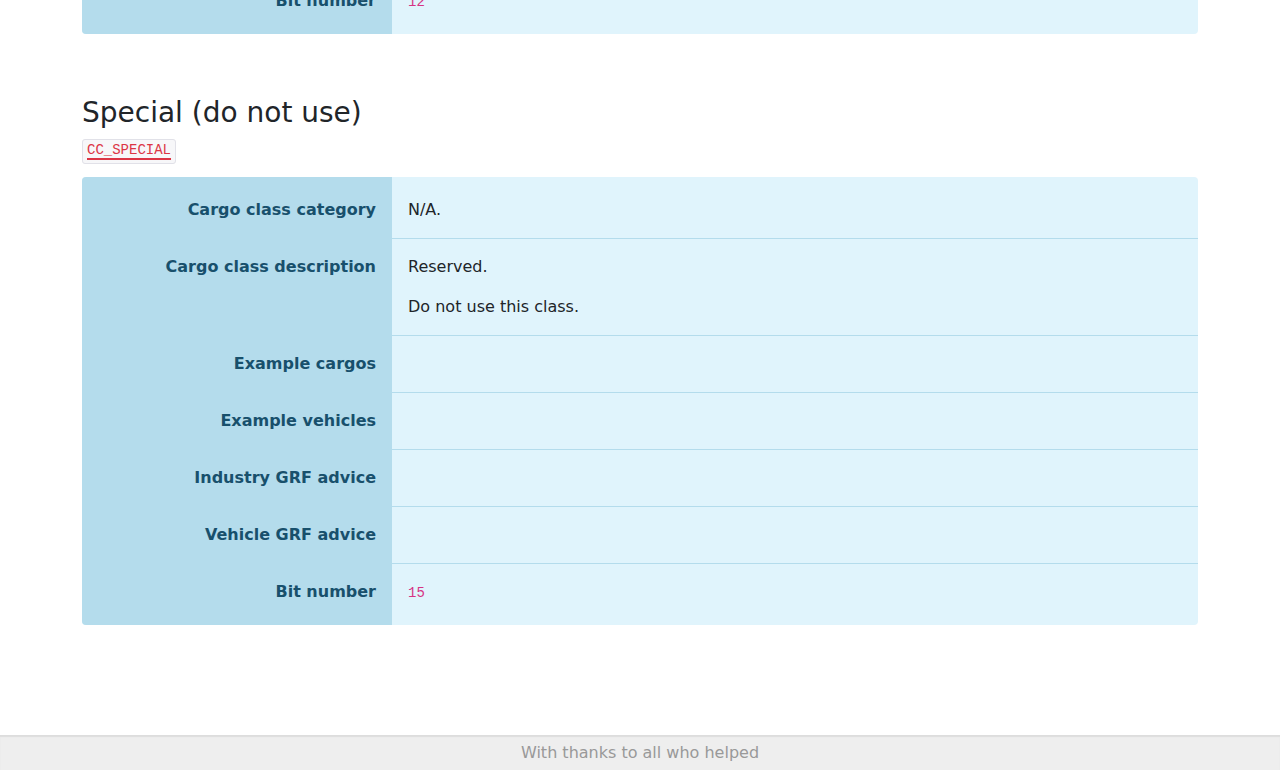
==== commit e1e59525: "Change: more WIP on cargo class docs" ====
--- a/src/cargo_classes/docs/index.html
+++ b/src/cargo_classes/docs/index.html
@@ -1,12 +1,12 @@
 <html>
     <head>
 
-        <meta http-equiv="refresh" content="0;url=cargo_classes_FIRS_overview.html">
+        <meta http-equiv="refresh" content="0;url=overview.html">
     </head>
     <body>
 
         <h1><a href="https://www.grf.farm">grf.farm</a></h1>
         <h2>Latest Polar Fox Cargo Classes Page</h2>
-        <p><a href="cargo_classes_A.html">cargo_classes_FIRS_overview.html</a></p>
+        <p><a href="cargo_classes_A.html">overview.html</a></p>
     </body>
 </html>
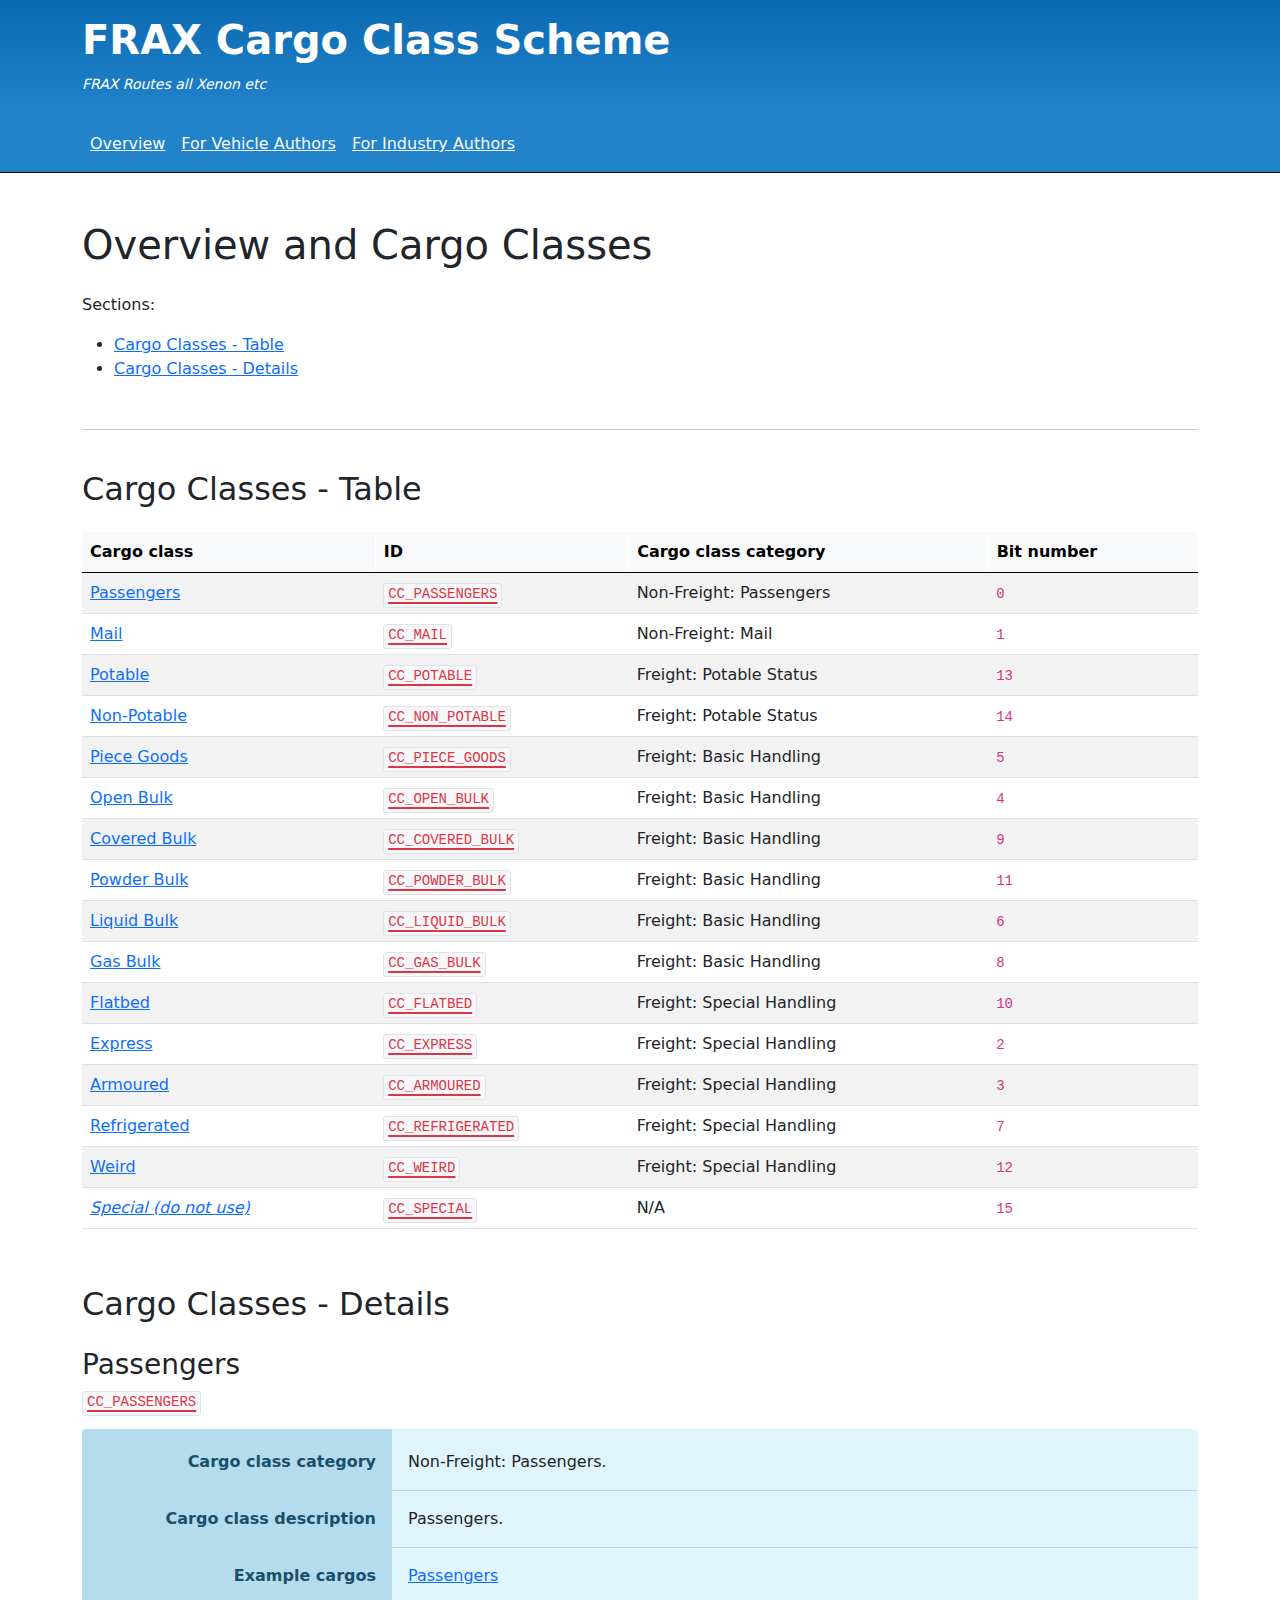
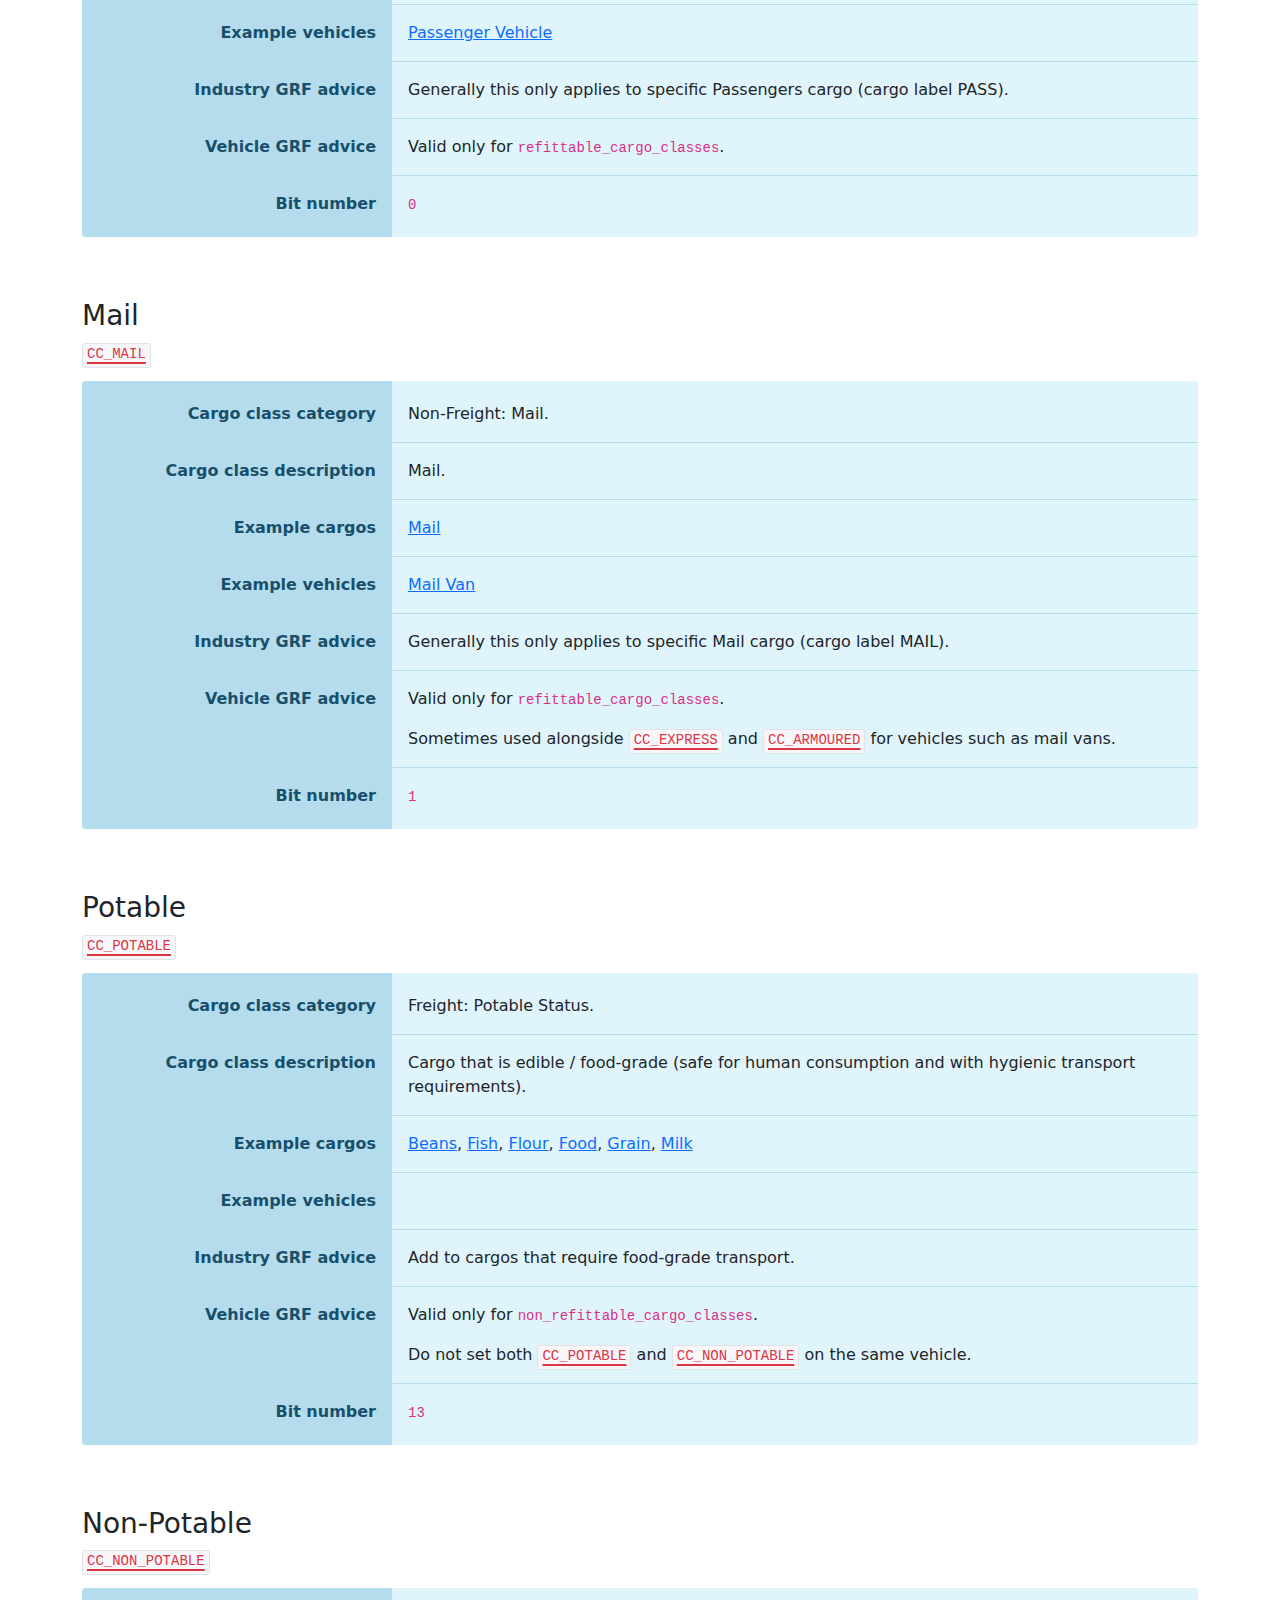
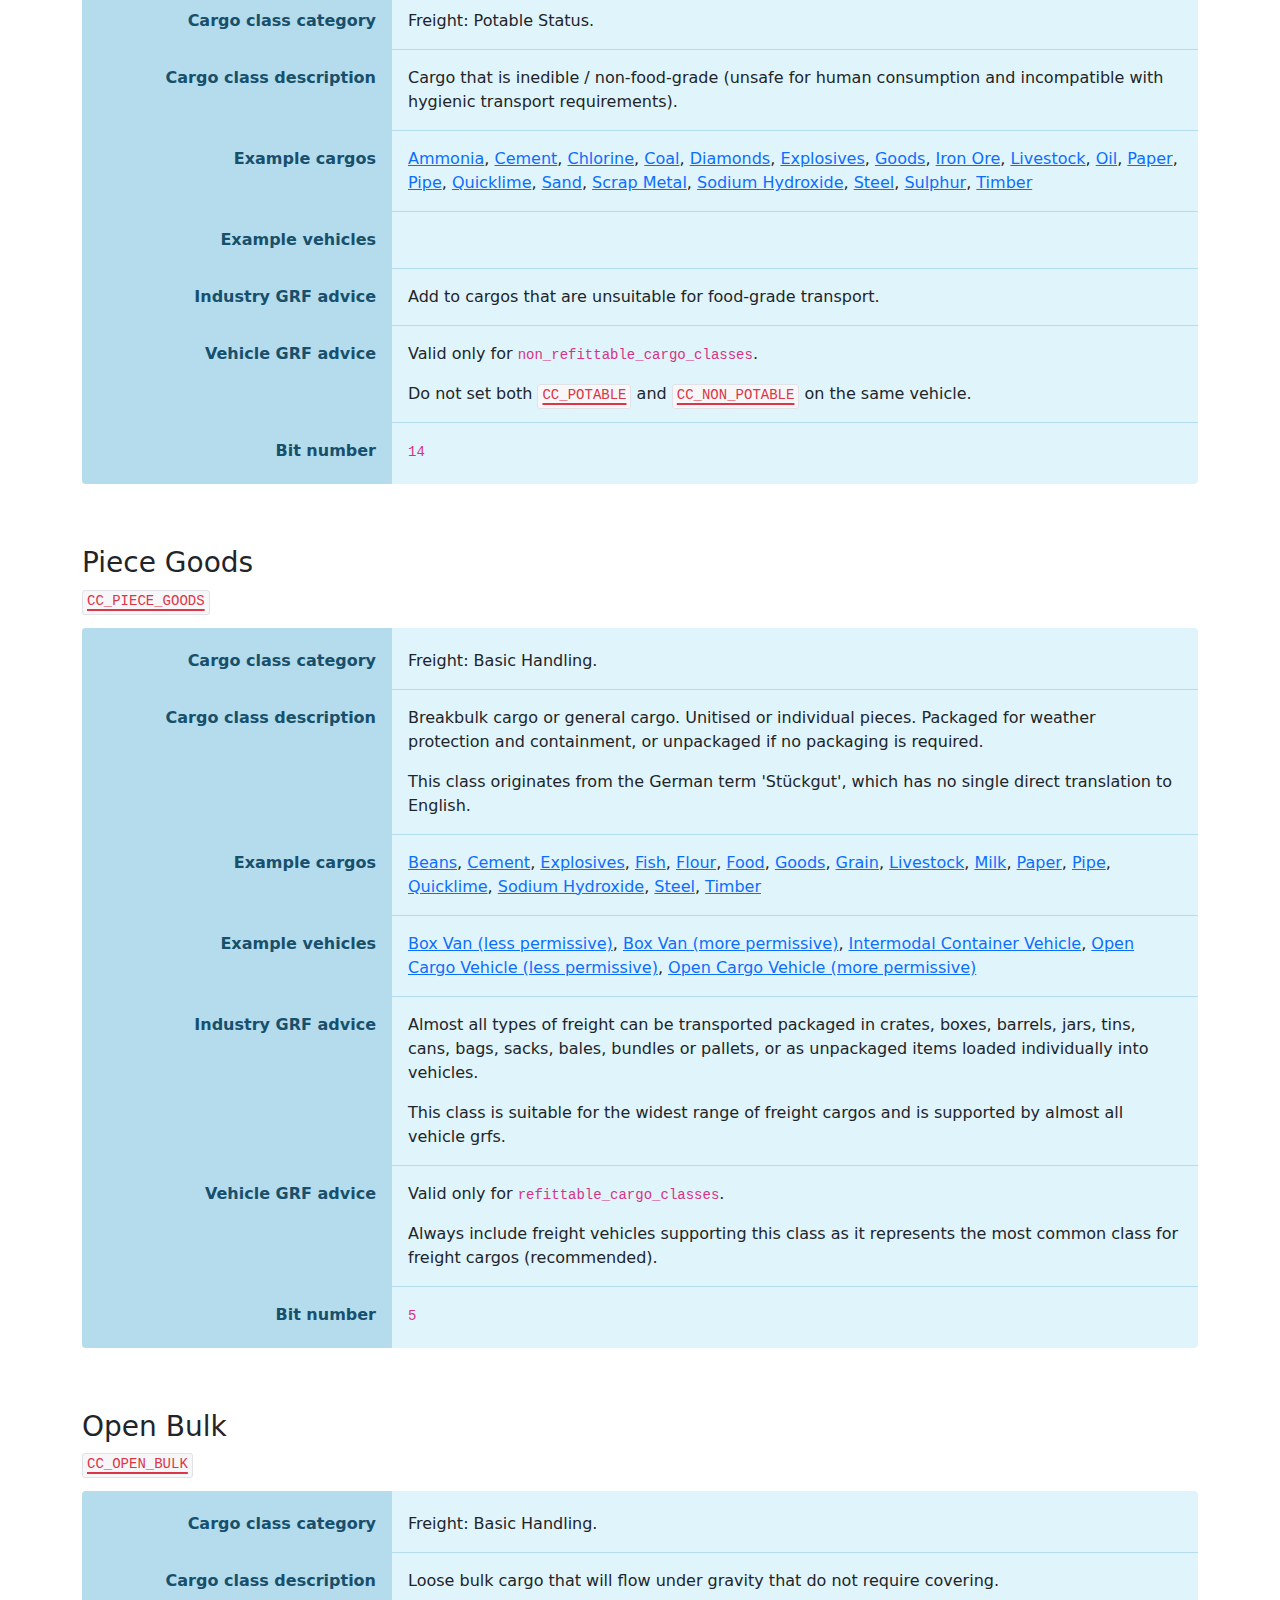
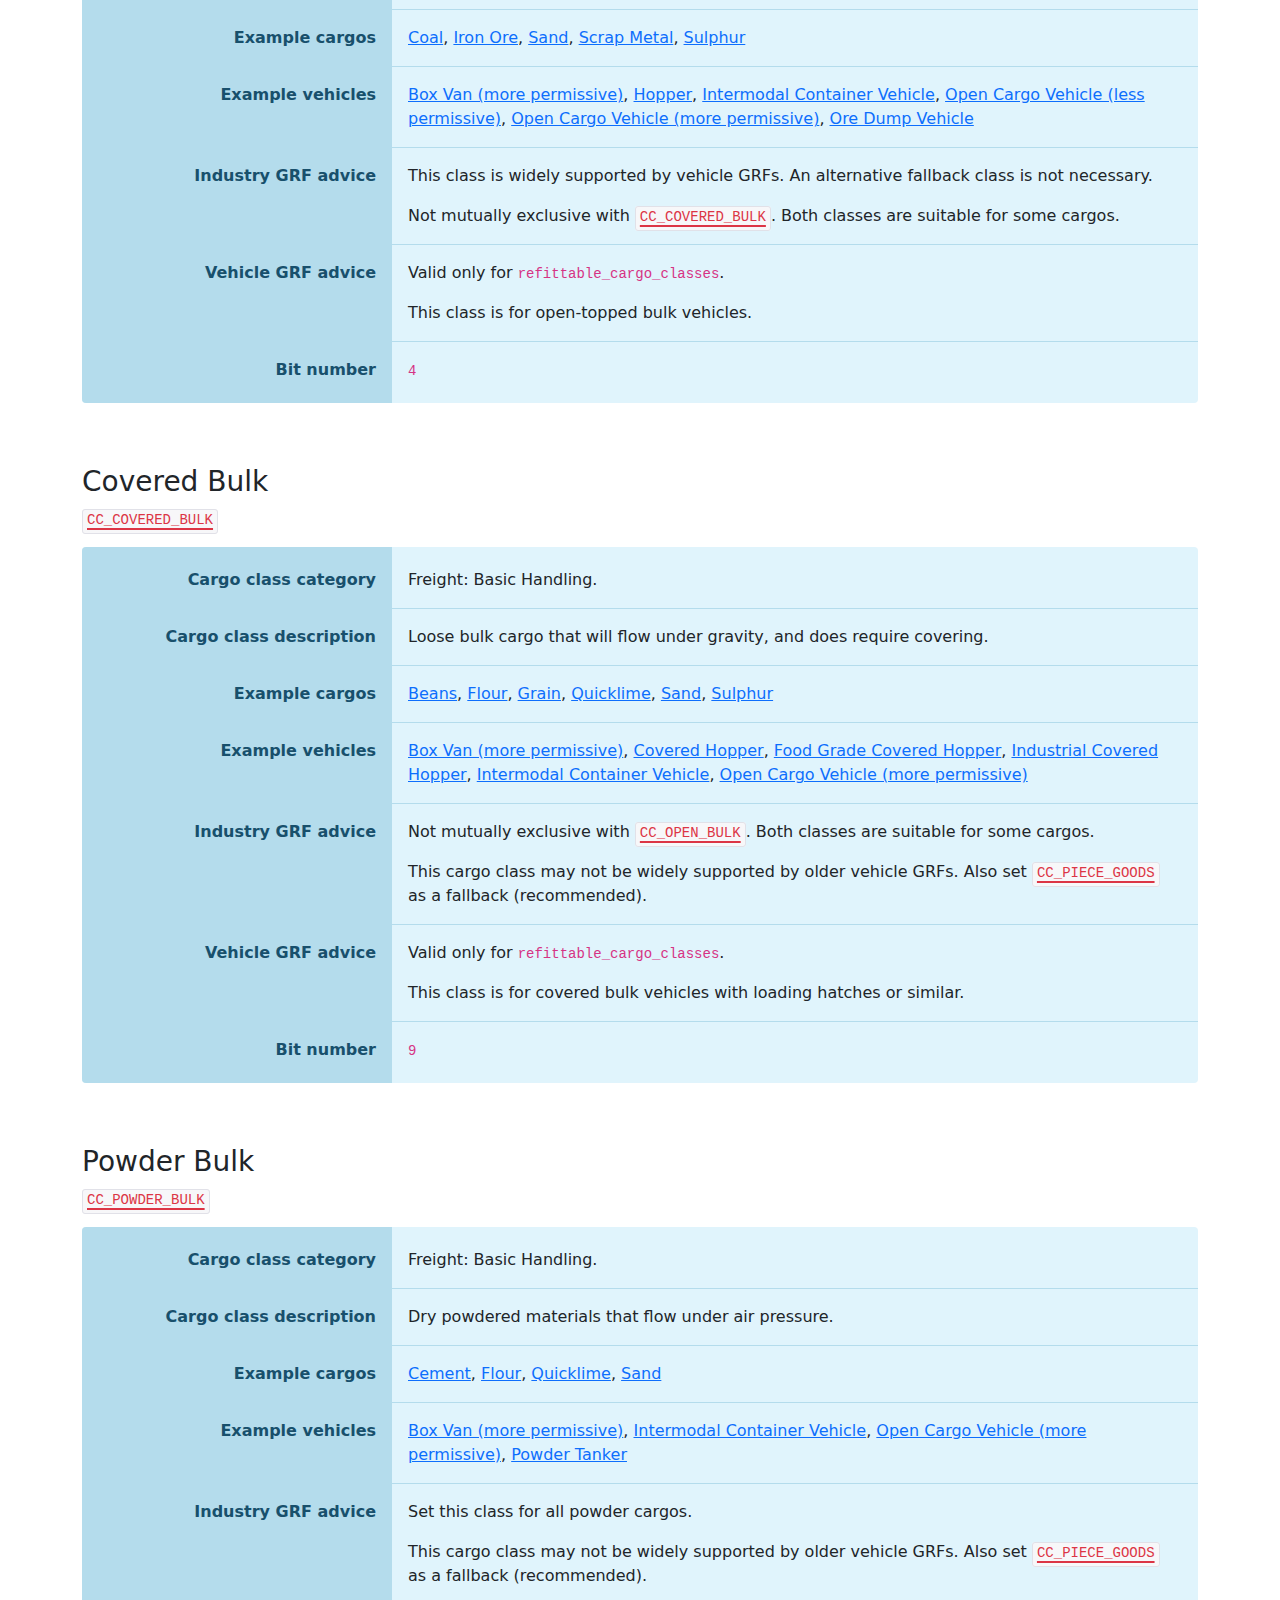
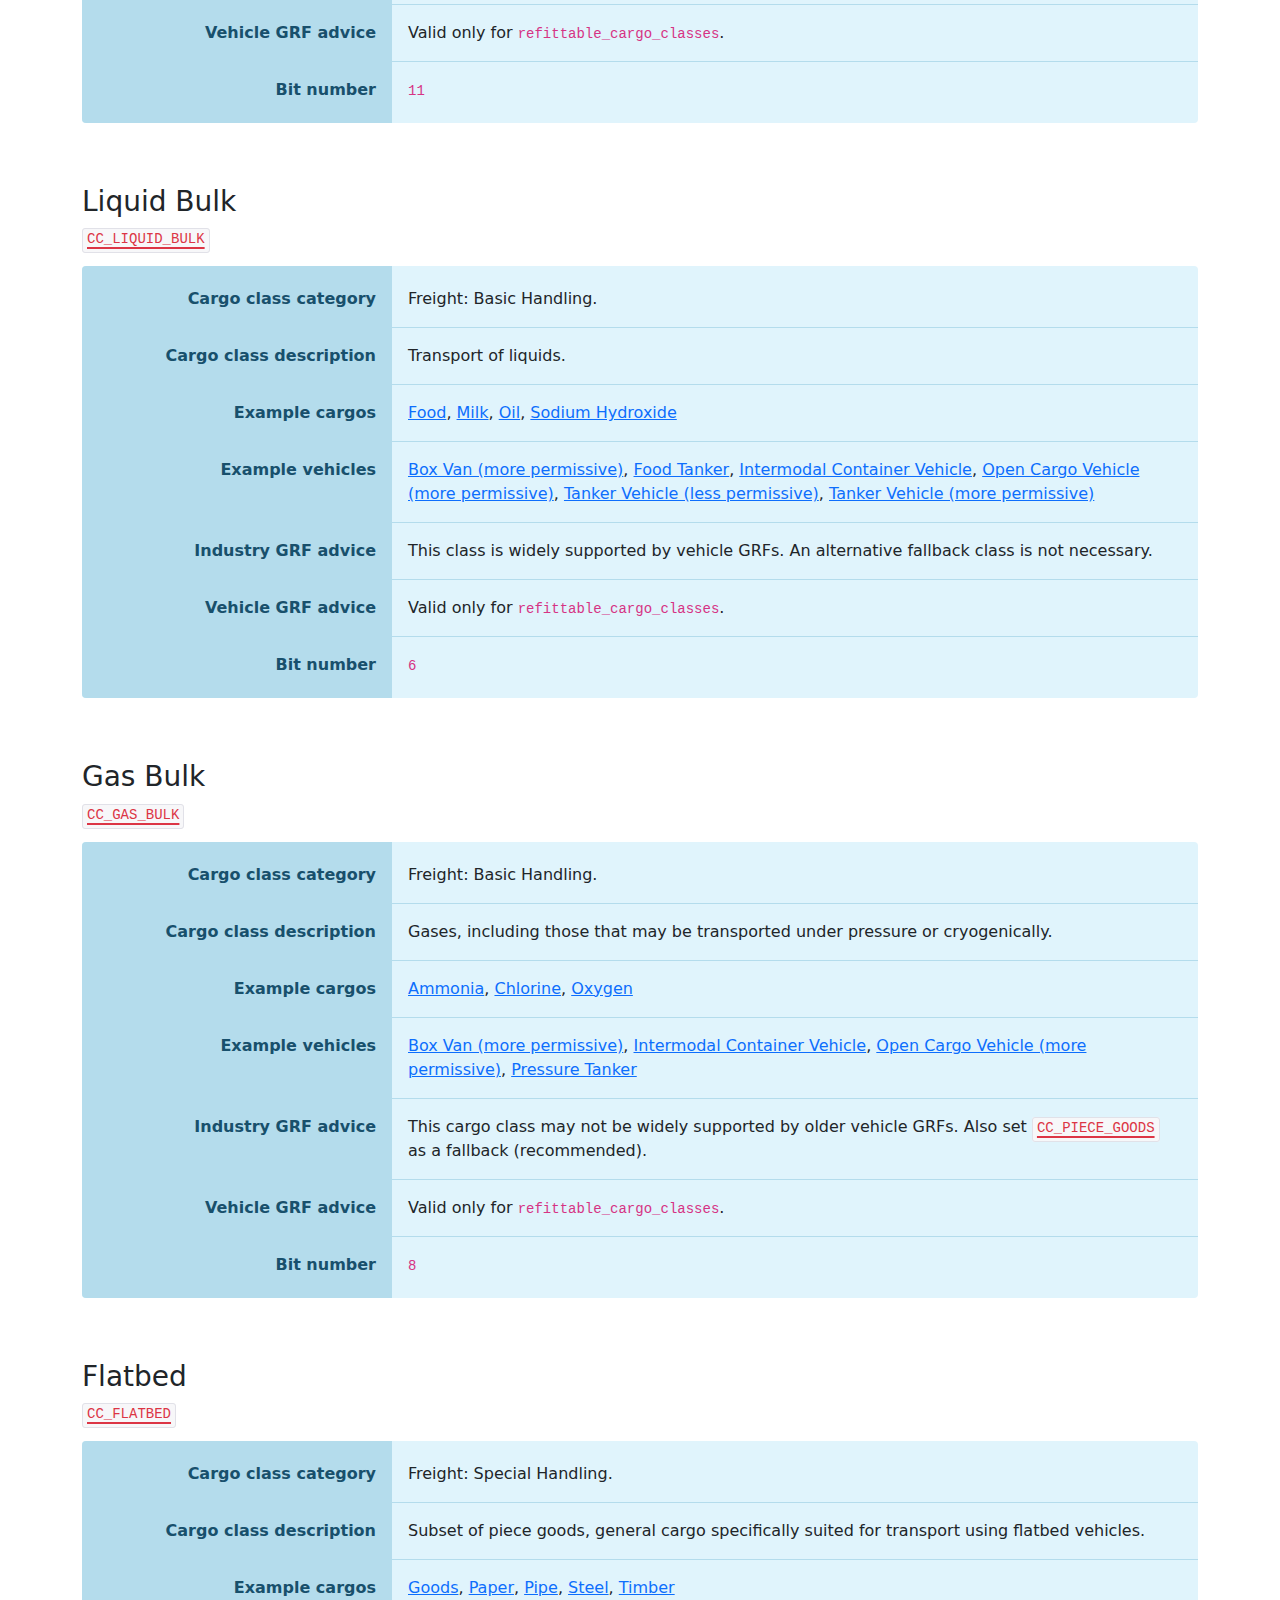
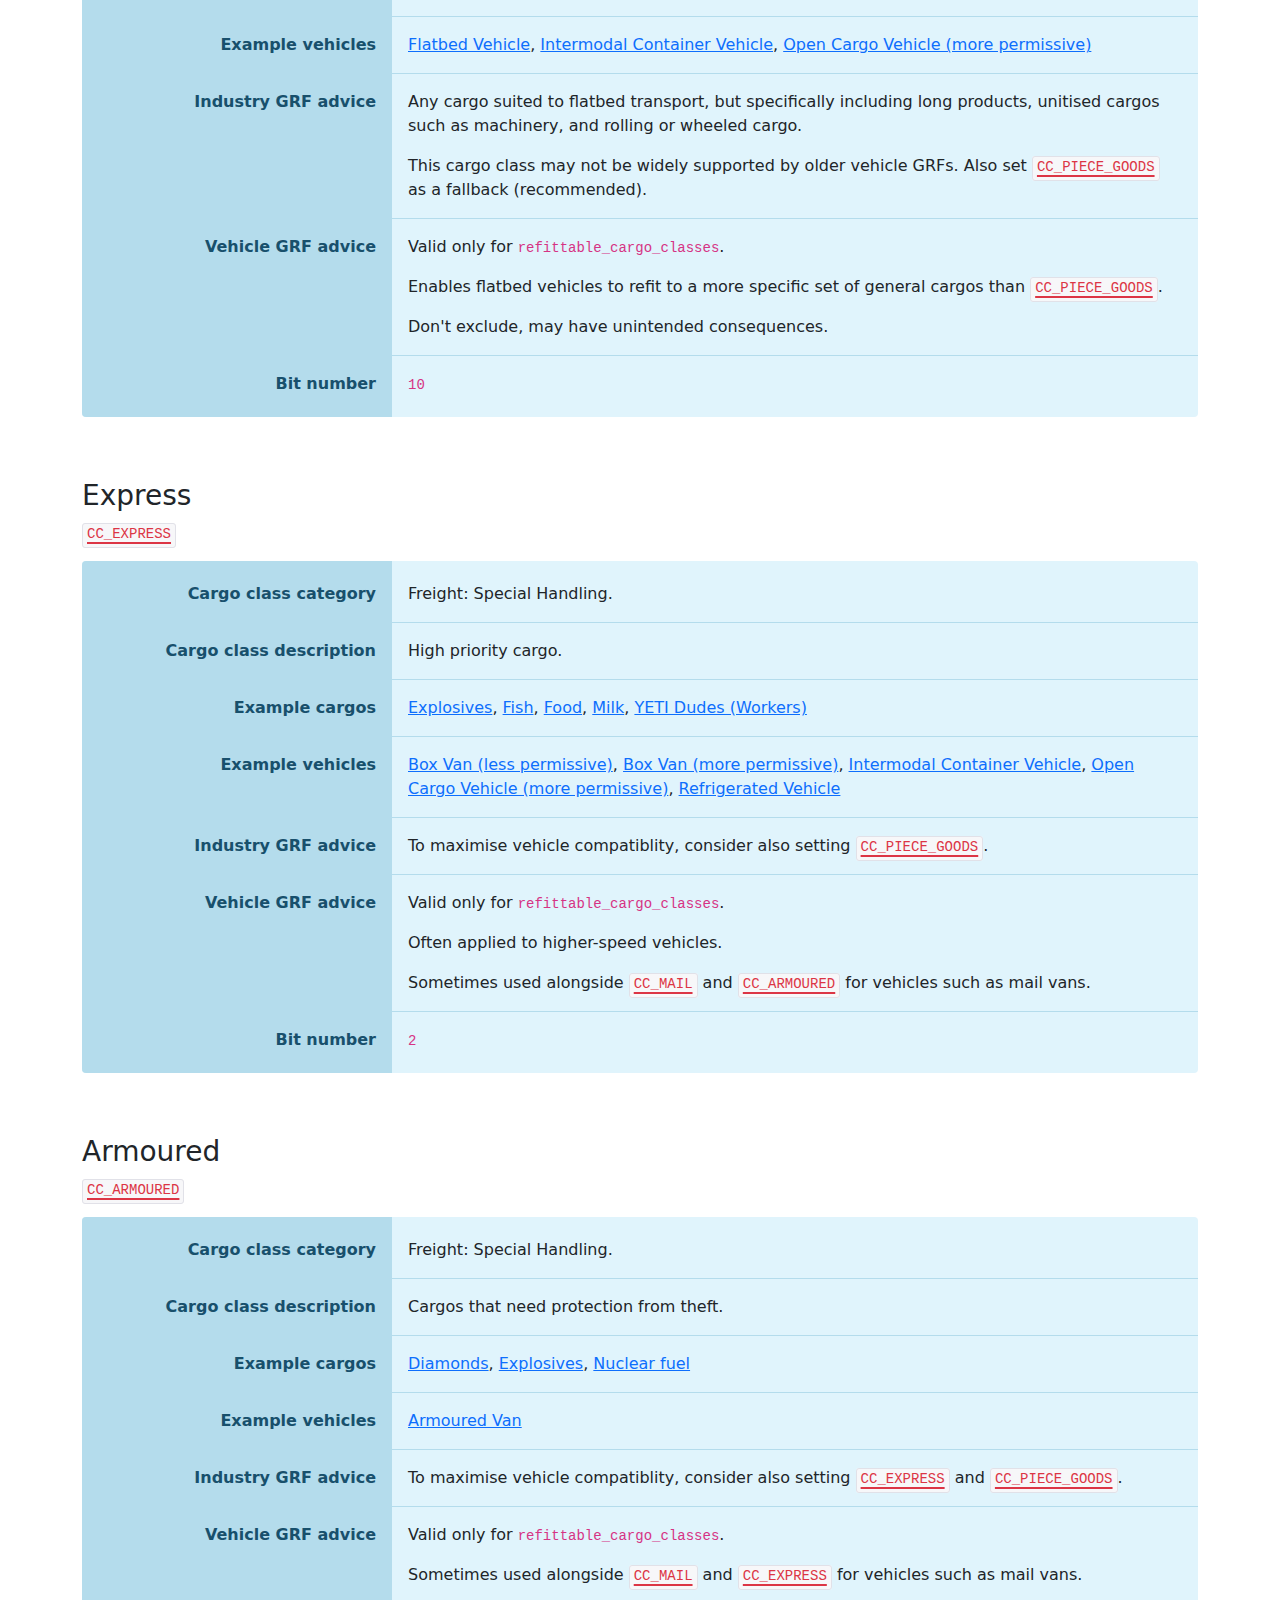
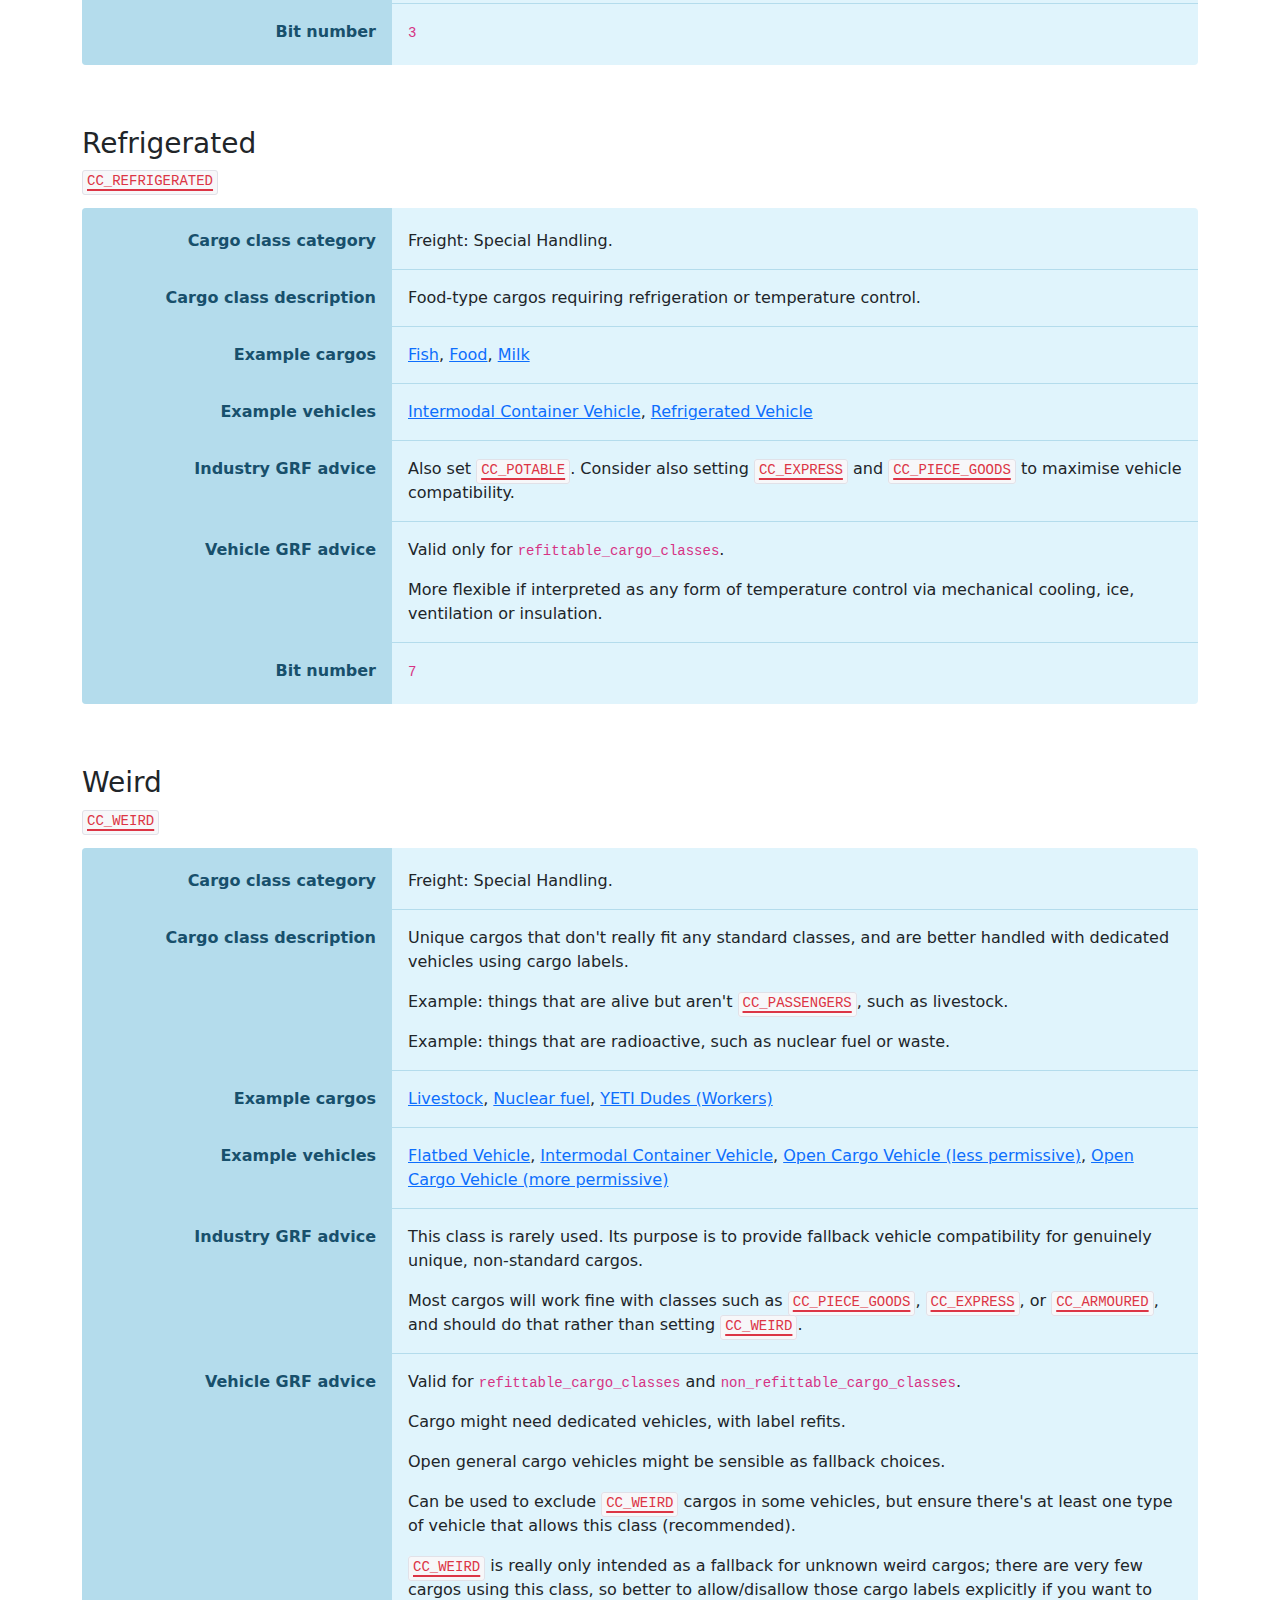
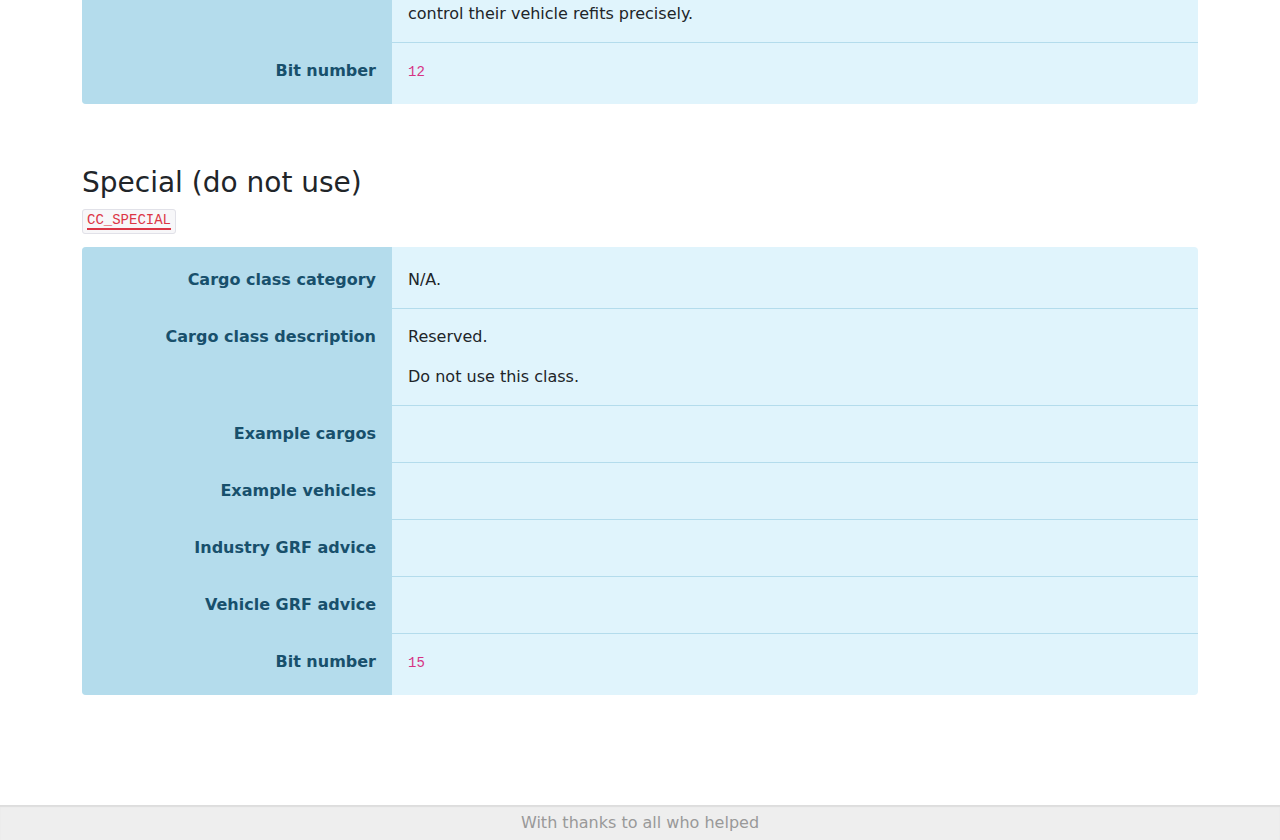
==== commit d795a060: "Change: name the cargo class scheme as FRAX" ====
--- a/src/cargo_classes/docs/index.html
+++ b/src/cargo_classes/docs/index.html
@@ -1,12 +1,12 @@
 <html>
     <head>
 
-        <meta http-equiv="refresh" content="0;url=overview.html">
+        <meta http-equiv="refresh" content="0;url=frax.html">
     </head>
     <body>
 
         <h1><a href="https://www.grf.farm">grf.farm</a></h1>
         <h2>Latest Polar Fox Cargo Classes Page</h2>
-        <p><a href="cargo_classes_A.html">overview.html</a></p>
+        <p><a href="frax.html">frax.html</a></p>
     </body>
 </html>
